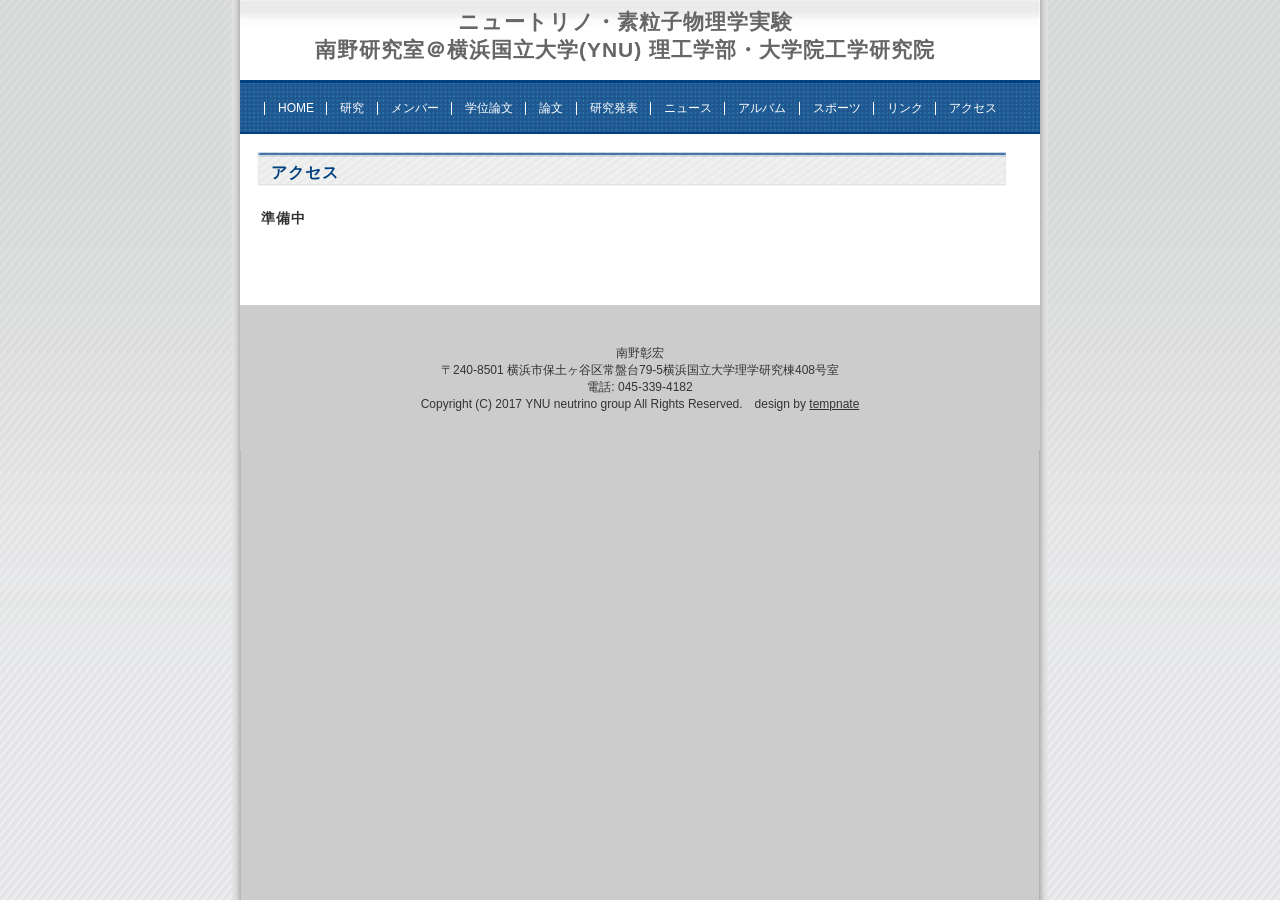
==== access.html @ 6065f1bf "add theses" ====
<!DOCTYPE html PUBLIC "-//W3C//DTD XHTML 1.0 Transitional//EN" "http://www.w3.org/TR/xhtml1/DTD/xhtml1-transitional.dtd">
<html xmlns="http://www.w3.org/1999/xhtml" xml:lang="ja" lang="ja">
<head>
<meta http-equiv="Content-Type" content="application/xhtml+xml; charset=Shift_JIS" />
<meta name="keywords" content="�L�[���[�h" />
<meta name="description" content="�Љ" />
<title>�A�N�Z�X - ��쌤����@YNU</title>
<link rel="stylesheet" href="style.css" type="text/css" />
</head>

<body>

<!-- ���C�� -->

<div id="main">


<!-- �w�b�_�[ -->

<div id="header">

<table border="0" cellpadding="0" cellspacing="0" width="800">
  <tr>
    <td><h2>�j���[�g���m�E�f���q�����w����<br>��쌤���������l������w(YNU) ���H�w���E��w�@�H�w�����@</h2></td>
    <!--
    <td><div id="table-left"><h2>�f���q�����w�����������l������w(YNU)</h2></div></td>
    <td><div id="table-right"><a>��240-8501 ���l�s�ۓy���J���Ց�79-5���w������408����</a><br />
	<a>Tel: 045-339-4182</a></div></td>
    -->
  </tr>
</table>

</div>

<div id="header-menu">
   <ul>
    <li><a href="index.html">HOME</a></li>
    <li><a href="research.html">����</a></li>
    <li><a href="members.html">�����o�[</a></li>
    <li><a href="theses.html">�w�ʘ_��</a></li>
    <li><a href="publications.html">�_��</a></li>
    <li><a href="presentations.html">�������\</a></li>
    <li><a href="news.html">�j���[�X</a></li>
    <li><a href="album.html">�A���o��</a></li>
    <li><a href="sports.html">�X�|�[�c</a></li>
    <li><a href="link.html">�����N</a></li>
    <li><a href="access.html">�A�N�Z�X</a></li>
   </ul>
</div>


<!-- �w�b�_�[�I��� -->


<!-- �R���e���c -->

<!-- ���C���R���e���c -->

<div id="container">
  <div id="contents">

<h2>�A�N�Z�X</h2>

<p><b>������</b><br>
</p>


<br />



  </div>

<!-- ���C���R���e���c�I��� -->


</div>

<!-- �R���e���c�I��� -->

<!-- �t�b�^�[ -->

<div id="footer">
��쏲�G<br>
��240-8501 ���l�s�ۓy���J���Ց�79-5���l������w���w������408����<br>
�d�b: 045-339-4182<br> 
Copyright (C) 2017 YNU neutrino group All Rights Reserved.�@design by <a href="http://tempnate.com/">tempnate</a>
</div>

<!-- �t�b�^�[�I��� -->

</div>

<!-- ���C���I��� -->

</body>
</html>
---- style.css ----
@charset "shift_jis";


/*---------- �y�[�W�S�̂̎w�� ----------*/

body {
  font-family: "�q���M�m�p�S Pro W3", "Hiragino KaKu Gothic Pro", "�l�r �o�S�V�b�N", "MS P Gothic", Osaka, sans-serif;
  margin: 0;
  padding: 0;
  font-size: 12px;
  color: #333333;
  background-color: #eeeeee;
  background-image: url(img/back.gif);
  background-repeat: no-repeat;
  background-position: center top;
}

a:link {
  color: #004080;
  font-size: 12px;
}

a:hover {
  color: #005ebb;
  font-size: 12px;
}

a:visited {
  color: #004080;
  font-size: 12px;
}

p {
  margin: 18px 0 18px 0;
  line-height: 180%;
  letter-spacing: 1px;
}


/*---------- ���C�� ----------*/

#main {
  margin: 0 auto 0 auto;
  padding: 0;
  width: 800px;
  background-color: #ffffff;
}


/*---------- �w�b�_�[ ----------*/

#header {
  margin: 0;
  width: 800px;
  height: 80px;
  background-color: #ffffff;
  border-bottom: solid 3px #004080;
  background-image: url(img/header.jpg);
  background-repeat: no-repeat;
}

#header h1 {
  margin: 0;
  padding: 2px 0 0 10px;
  font-weight: normal;
  text-align: left;
  font-size: 14px;
  color: #666666;
}

#header h2 {
  margin: 0;
  padding: 8px 0 10px 10px;
  width: 750px;
  text-align: center;
  font-size: 21px;
  color: #666666;
  letter-spacing: 1px;
}


#table-left{
  text-align: left;
  font-size: 16px;
  color: #333333;
  line-height: 150%;
  text-decoration: none;
}

#table-left a{
  font-size: 19px;
  color: #333333;
  text-decoration: none;
}

#table-left a:hover{
  font-size: 16px;
  color: #666666;
  text-decoration: none;
}


#table-right{
  text-align: right;
  margin: 0;
  padding: 0 14px 2px 0;
  font-size: 16px;
  color: #c9171e;
  line-height: 150%;
  text-decoration: none;
}

#table-right a{
  font-size: 12px;
  color: #333333;
  text-decoration: none;
}

#table-right a:hover{
  font-size: 12px;
  color: #666666;
  text-decoration: none;
}

#header-menu {
  background-color: #333333;
  margin: 0 0 2px 0;
  padding: 17px 0 15px 24px;
  border-bottom: solid 2px #004080;
  background: url(img/head_menu_back.gif);
  background-repeat: repeat-x;
  text-align: left;
  width: auto;
}

#header-menu ul {
  text-align: left;
  padding-bottom: 1px;
  margin: 0px;
  padding: 0px
}

#header-menu li {
  color: #ffffff;
  display: inline;
  padding-left: 14px;
  padding-right: 9px;
  background: url(img/l_icon.gif) no-repeat;
  background-position: left center;
}

#header-menu a {
  color: #ffffff;
  text-decoration: none;
  font-size: 12px;
}

#header-menu a:hover {
  color: #cccccc;
  font-size: 12px;
}


/*---------- �R���e���c ----------*/

#container {
  width: 788px;
  overflow: hidden;
  margin: 0px;
  padding: 10px 6px 6px 6px;
  background-color: #ffffff;
}


/*---------- ���C���R���e���c ----------*/

#contents {
  float: right;
  margin: 0;
  padding: 5px 8px 5px 0;
  font-size: 14px;
  line-height: 180%;
  letter-spacing: 1px;
  width: 770px;
}

#contents h2 {
  margin: 0 0 4px 0;
  padding: 13px 0 6px 15px;
  line-height: 110%;
  font-size: 16px;
  color: #004080;
  background-image: url(img/titlebar.gif);
  background-repeat: no-repeat;
  background-size: 750px 35px;
}

#contents h3 {
  margin: 12px 5px 10px 5px;
  padding: 10px 10px 7px 13px;
  line-height: 110%;
  font-size: 13px;
  color: #555555;
  border-bottom: solid 2px #aaaaaa;
  border-left: solid 5px #aaaaaa;
  background-color: #eeeeee;
}

#contents p {
  margin: 18px 0 18px 0;
  padding: 0 5px 0 5px;
  line-height: 180%;
  letter-spacing: 1px;
}

#contents a {
  font-size: 14px;
  color: #004080;
}

#contents a:hover {
  font-size: 12px;
  color: #005ebb;
}

#contents img.head_photo {
  margin: 0 0 10px 0;
}

#contents img.photo {
  float: left;
  margin: 10px 20px 0 0;
}

#contents img.picture {
  margin: 0 10px 10px 0;
  float: left;
}

#contents p.photo {
  margin: 0 0 20px 0;
  padding: 0;
}

table#t01 {
  border: solid 1px #999999;
  border-collapse: collapse;
}


td#t01 {
  border: solid 1px #999999;
  border-collapse: collapse;
}


td#head {
  padding: 6px;
  border: solid 1px #999999;
  border-collapse: collapse;
}




/*---------- �t�b�^�[ ----------*/

#footer {
  clear: both;
  width: 100%;
  height: 90px;
  margin: 20px 0 0 0;
  padding: 40px 0 15px 0;
  text-align: center;
  font-size: 12px;
  color: #333333;
  background-color: #cccccc;
}

#footer a {
  color: #333333;
  font-size: 12px;
 }

#footer a:hover {
  color: #333333;
}
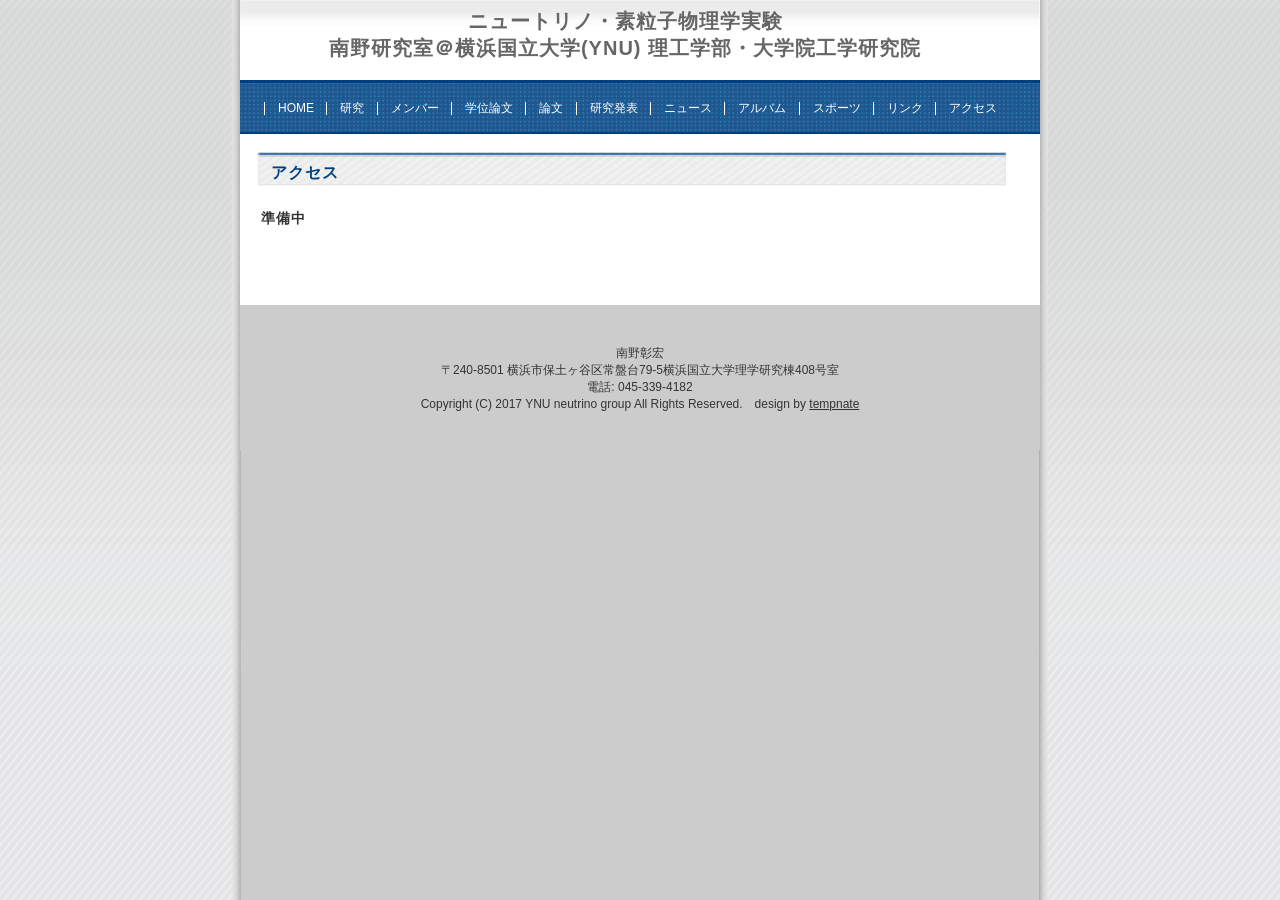
==== commit 0bd3de9a: "change chara code to UTF-8" ====
--- a/access.html
+++ b/access.html
@@ -1,30 +1,30 @@
 <!DOCTYPE html PUBLIC "-//W3C//DTD XHTML 1.0 Transitional//EN" "http://www.w3.org/TR/xhtml1/DTD/xhtml1-transitional.dtd">
 <html xmlns="http://www.w3.org/1999/xhtml" xml:lang="ja" lang="ja">
 <head>
-<meta http-equiv="Content-Type" content="application/xhtml+xml; charset=Shift_JIS" />
-<meta name="keywords" content="�L�[���[�h" />
-<meta name="description" content="�Љ" />
-<title>�A�N�Z�X - ��쌤����@YNU</title>
+<meta http-equiv="Content-Type" content="application/xhtml+xml; charset=UTF-8" />
+<meta name="keywords" content="キーワード" />
+<meta name="description" content="紹介文" />
+<title>アクセス - 南野研究室@YNU</title>
 <link rel="stylesheet" href="style.css" type="text/css" />
 </head>
 
 <body>
 
-<!-- ���C�� -->
+<!-- メイン -->
 
 <div id="main">
 
 
-<!-- �w�b�_�[ -->
+<!-- ヘッダー -->
 
 <div id="header">
 
 <table border="0" cellpadding="0" cellspacing="0" width="800">
   <tr>
-    <td><h2>�j���[�g���m�E�f���q�����w����<br>��쌤���������l������w(YNU) ���H�w���E��w�@�H�w�����@</h2></td>
+    <td><h2>ニュートリノ・素粒子物理学実験<br>南野研究室＠横浜国立大学(YNU) 理工学部・大学院工学研究院</h2></td>
     <!--
-    <td><div id="table-left"><h2>�f���q�����w�����������l������w(YNU)</h2></div></td>
-    <td><div id="table-right"><a>��240-8501 ���l�s�ۓy���J���Ց�79-5���w������408����</a><br />
+    <td><div id="table-left"><h2>素粒子物理学研究室＠横浜国立大学(YNU)</h2></div></td>
+    <td><div id="table-right"><a>〒240-8501 横浜市保土ヶ谷区常盤台79-5理学研究棟408号室</a><br />
 	<a>Tel: 045-339-4182</a></div></td>
     -->
   </tr>
@@ -35,33 +35,33 @@
 <div id="header-menu">
    <ul>
     <li><a href="index.html">HOME</a></li>
-    <li><a href="research.html">����</a></li>
-    <li><a href="members.html">�����o�[</a></li>
-    <li><a href="theses.html">�w�ʘ_��</a></li>
-    <li><a href="publications.html">�_��</a></li>
-    <li><a href="presentations.html">�������\</a></li>
-    <li><a href="news.html">�j���[�X</a></li>
-    <li><a href="album.html">�A���o��</a></li>
-    <li><a href="sports.html">�X�|�[�c</a></li>
-    <li><a href="link.html">�����N</a></li>
-    <li><a href="access.html">�A�N�Z�X</a></li>
+    <li><a href="research.html">研究</a></li>
+    <li><a href="members.html">メンバー</a></li>
+    <li><a href="theses.html">学位論文</a></li>
+    <li><a href="publications.html">論文</a></li>
+    <li><a href="presentations.html">研究発表</a></li>
+    <li><a href="news.html">ニュース</a></li>
+    <li><a href="album.html">アルバム</a></li>
+    <li><a href="sports.html">スポーツ</a></li>
+    <li><a href="link.html">リンク</a></li>
+    <li><a href="access.html">アクセス</a></li>
    </ul>
 </div>
 
 
-<!-- �w�b�_�[�I��� -->
+<!-- ヘッダー終わり -->
 
 
-<!-- �R���e���c -->
+<!-- コンテンツ -->
 
-<!-- ���C���R���e���c -->
+<!-- メインコンテンツ -->
 
 <div id="container">
   <div id="contents">
 
-<h2>�A�N�Z�X</h2>
+<h2>アクセス</h2>
 
-<p><b>������</b><br>
+<p><b>準備中</b><br>
 </p>
 
 
@@ -71,27 +71,27 @@
 
   </div>
 
-<!-- ���C���R���e���c�I��� -->
+<!-- メインコンテンツ終わり -->
 
 
 </div>
 
-<!-- �R���e���c�I��� -->
+<!-- コンテンツ終わり -->
 
-<!-- �t�b�^�[ -->
+<!-- フッター -->
 
 <div id="footer">
-��쏲�G<br>
-��240-8501 ���l�s�ۓy���J���Ց�79-5���l������w���w������408����<br>
-�d�b: 045-339-4182<br> 
-Copyright (C) 2017 YNU neutrino group All Rights Reserved.�@design by <a href="http://tempnate.com/">tempnate</a>
+南野彰宏<br>
+〒240-8501 横浜市保土ヶ谷区常盤台79-5横浜国立大学理学研究棟408号室<br>
+電話: 045-339-4182<br> 
+Copyright (C) 2017 YNU neutrino group All Rights Reserved.　design by <a href="http://tempnate.com/">tempnate</a>
 </div>
 
-<!-- �t�b�^�[�I��� -->
+<!-- フッター終わり -->
 
 </div>
 
-<!-- ���C���I��� -->
+<!-- メイン終わり -->
 
 </body>
 </html>
--- a/style.css
+++ b/style.css
@@ -1,10 +1,10 @@
-@charset "shift_jis";
-
-
-/*---------- �y�[�W�S�̂̎w�� ----------*/
+@charset "UTF-8";
+
+
+/*---------- ページ全体の指定 ----------*/
 
 body {
-  font-family: "�q���M�m�p�S Pro W3", "Hiragino KaKu Gothic Pro", "�l�r �o�S�V�b�N", "MS P Gothic", Osaka, sans-serif;
+  font-family: "ヒラギノ角ゴ Pro W3", "Hiragino KaKu Gothic Pro", "ＭＳ Ｐゴシック", "MS P Gothic", Osaka, sans-serif;
   margin: 0;
   padding: 0;
   font-size: 12px;
@@ -37,7 +37,7 @@
 }
 
 
-/*---------- ���C�� ----------*/
+/*---------- メイン ----------*/
 
 #main {
   margin: 0 auto 0 auto;
@@ -47,7 +47,7 @@
 }
 
 
-/*---------- �w�b�_�[ ----------*/
+/*---------- ヘッダー ----------*/
 
 #header {
   margin: 0;
@@ -73,11 +73,10 @@
   padding: 8px 0 10px 10px;
   width: 750px;
   text-align: center;
-  font-size: 21px;
+  font-size: 20px;
   color: #666666;
   letter-spacing: 1px;
 }
-
 
 #table-left{
   text-align: left;
@@ -161,7 +160,7 @@
 }
 
 
-/*---------- �R���e���c ----------*/
+/*---------- コンテンツ ----------*/
 
 #container {
   width: 788px;
@@ -172,7 +171,7 @@
 }
 
 
-/*---------- ���C���R���e���c ----------*/
+/*---------- メインコンテンツ ----------*/
 
 #contents {
   float: right;
@@ -260,10 +259,39 @@
   border-collapse: collapse;
 }
 
-
-
-
-/*---------- �t�b�^�[ ----------*/
+table.type03 {
+    border-collapse: collapse;
+    text-align: left;
+    line-height: 1.5;
+    border-top: 1px solid #ccc;
+    border-left: 3px solid #369;
+}
+
+table.type03 th {
+    
+    width: 147px;
+    padding: 10px;
+    font-weight: bold;
+    vertical-align: top;
+    color: #153d73;
+  /*  border-right: 1px solid #ccc;*/
+    border-bottom: 1px solid #ccc;
+}
+
+table.type03 td {
+    /*width: 349px;*/
+    padding: 10px;
+    vertical-align: top;
+        font-weight: bold;
+        color: #153d73;
+/*    border-right: 1px solid #ccc;*/
+    border-bottom: 1px solid #ccc;
+}
+
+
+
+
+/*---------- フッター ----------*/
 
 #footer {
   clear: both;
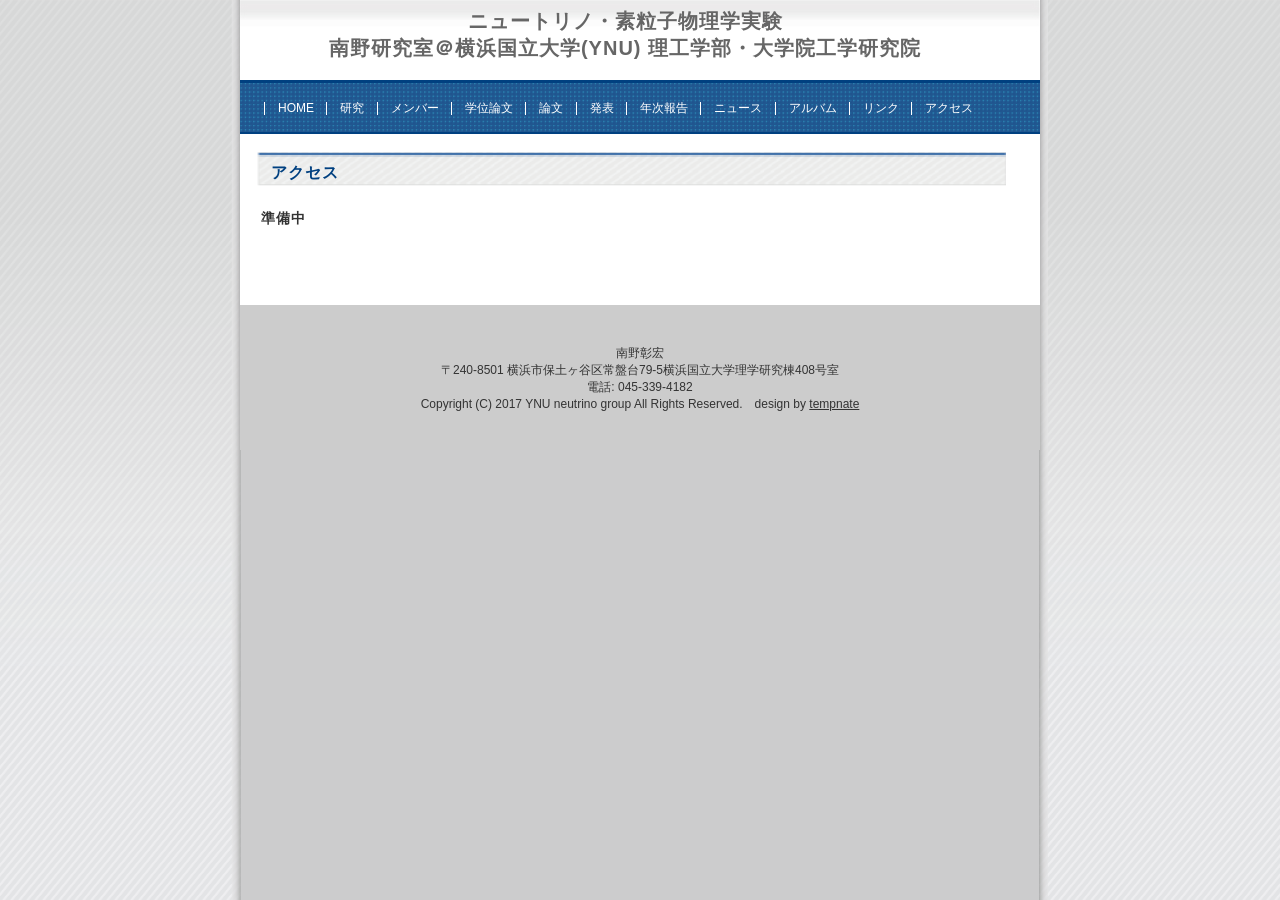
==== commit cdda6017: "add annual" ====
--- a/access.html
+++ b/access.html
@@ -4,7 +4,7 @@
 <meta http-equiv="Content-Type" content="application/xhtml+xml; charset=UTF-8" />
 <meta name="keywords" content="キーワード" />
 <meta name="description" content="紹介文" />
-<title>アクセス - 南野研究室@YNU</title>
+<title>アクセス - 南野研@YNU</title>
 <link rel="stylesheet" href="style.css" type="text/css" />
 </head>
 
@@ -39,10 +39,11 @@
     <li><a href="members.html">メンバー</a></li>
     <li><a href="theses.html">学位論文</a></li>
     <li><a href="publications.html">論文</a></li>
-    <li><a href="presentations.html">研究発表</a></li>
+    <li><a href="presentations.html">発表</a></li>
+    <li><a href="annual.html">年次報告</a></li>
     <li><a href="news.html">ニュース</a></li>
     <li><a href="album.html">アルバム</a></li>
-    <li><a href="sports.html">スポーツ</a></li>
+<!---    <li><a href="sports.html">スポーツ</a></li>  --->
     <li><a href="link.html">リンク</a></li>
     <li><a href="access.html">アクセス</a></li>
    </ul>
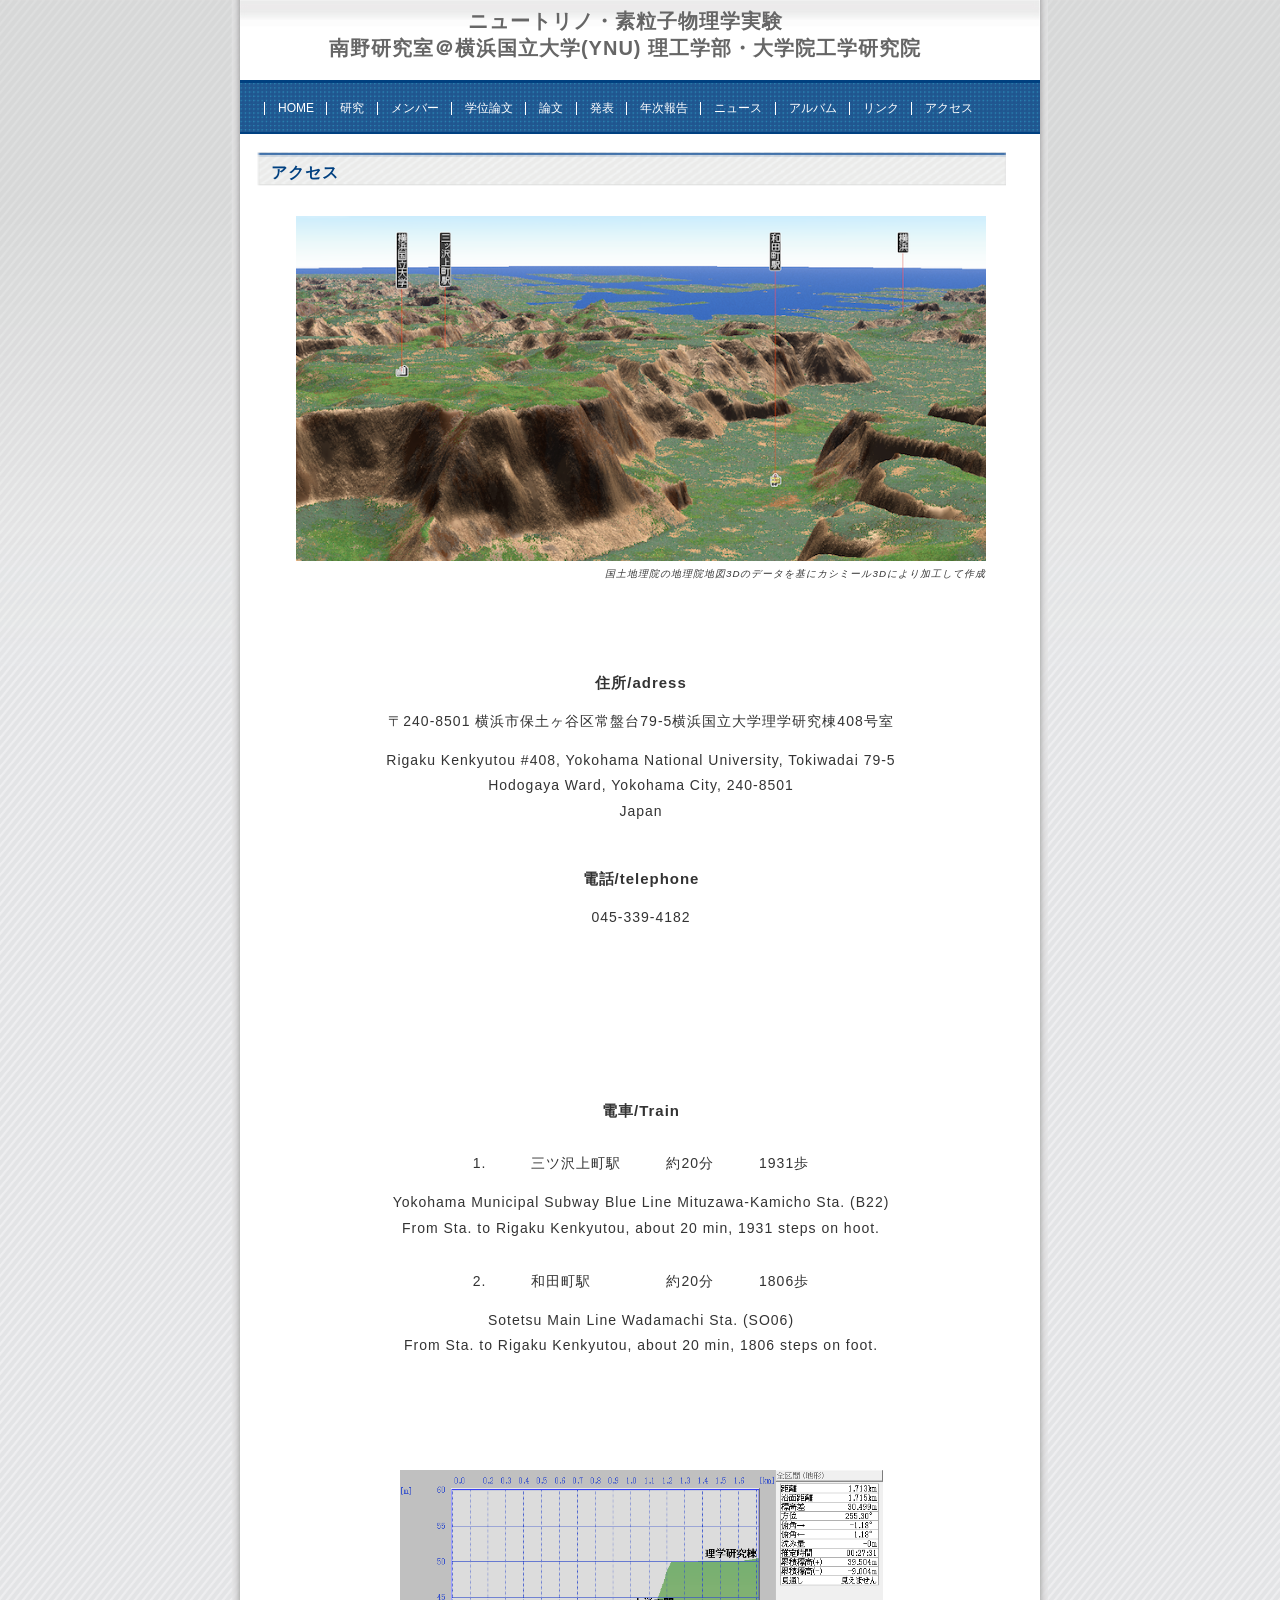
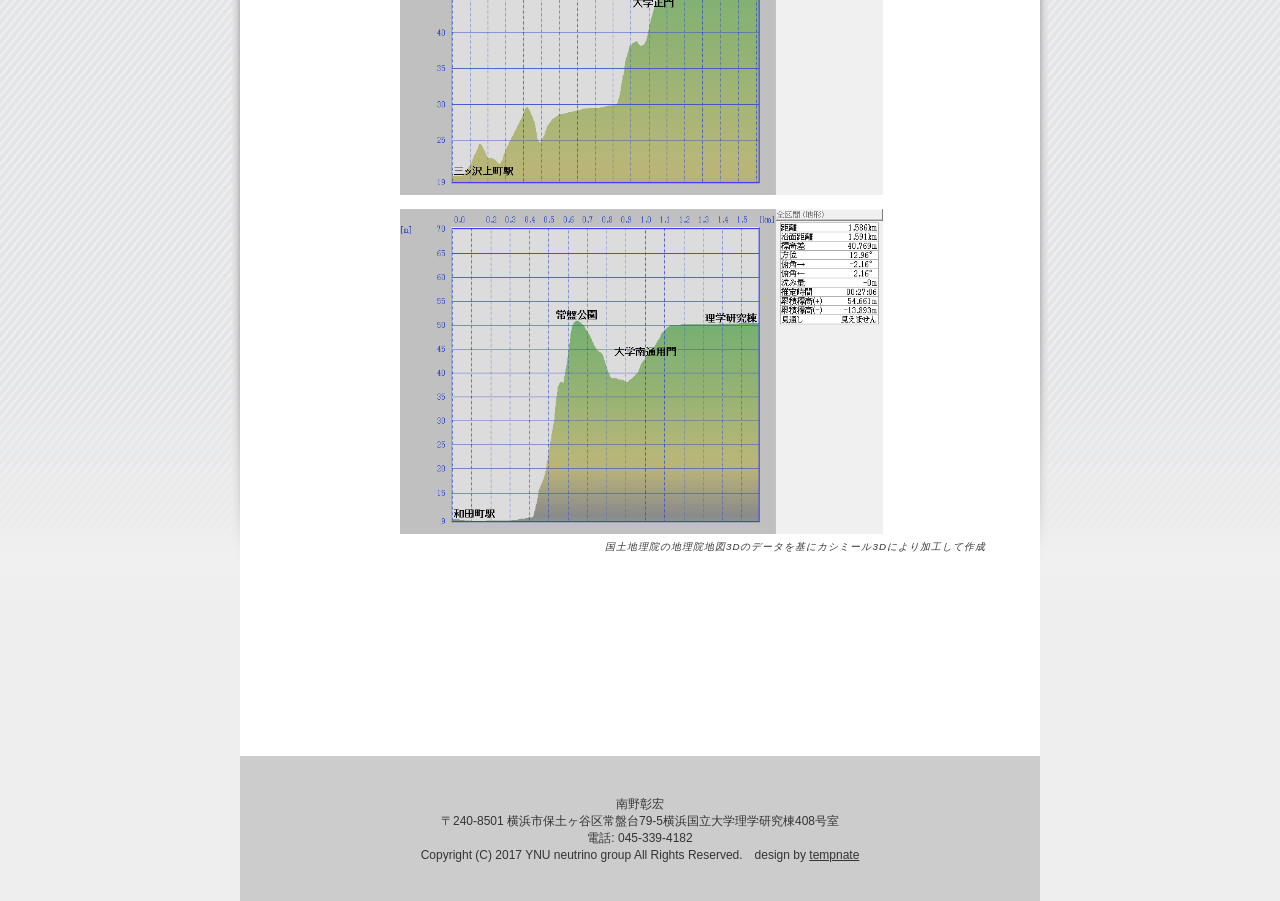
==== commit ab94b8ee: "Add access" ====
--- a/access.html
+++ b/access.html
@@ -6,6 +6,7 @@
 <meta name="description" content="紹介文" />
 <title>アクセス - 南野研@YNU</title>
 <link rel="stylesheet" href="style.css" type="text/css" />
+<link rel="stylesheet" href="access_style.css" type="text/css" />
 </head>
 
 <body>
@@ -62,8 +63,103 @@
 
 <h2>アクセス</h2>
 
-<p><b>準備中</b><br>
-</p>
+
+<!-- yokokoku_1.png  mitsuzawa_1.png  wadamachi_1.png  は地理院地図3dを基に
+カシミール3dにより作成している。本件のように使用枚数が５枚以下で大きさが
+画面に収まる程度ならば、その旨を書けばホームページで使用することができる。
+ただし使用枚数が多くなったり、画像がスクロールしなければ見れない程大きい場合、
+使用の申請を国土地理院にしなければならないので注意が必要である -->
+
+ <div id="landscape">
+ <figure >
+    <img src="./img/access_img/yokokoku_1.png"  class="picture_size" alt="">
+<figcaption class="info">
+<cite>
+国土地理院の地理院地図3Dのデータを基にカシミール3Dにより加工して作成
+</cite>
+</figcaption>
+</figure>
+ </div>
+
+
+<div id="adress_telephone">
+
+<p >  <div class="font_b1"> <b>住所/adress</b> </div>
+<div class="adress_a2">
+〒240-8501 横浜市保土ヶ谷区常盤台79-5横浜国立大学理学研究棟408号室<br>
+</div>
+<div class="adress_a3">
+Rigaku Kenkyutou #408, Yokohama National University,
+  Tokiwadai 79-5<br>Hodogaya Ward, Yokohama City, 240-8501<br>Japan
+  </div>
+ </p>
+
+<p>
+<div class="adress_a1"> 
+<div class="font_b1"> <b>電話/telephone</b></div>
+ <div class="adress_a2">
+  045-339-4182
+  </div>
+</div></p>
+
+</div>
+
+
+<div id="train">
+<p ><div class="font_b1"><b>電車/Train</b></div></p>
+
+<div class="train_a1">
+1.　　　三ツ沢上町駅　　　約20分　　　1931歩<br>
+   <div class="train_a3">
+  Yokohama Municipal Subway Blue Line Mituzawa-Kamicho Sta. (B22) <br>
+  From Sta. to Rigaku Kenkyutou, about 20 min, 1931 steps on hoot.<br>
+    </div>
+</div>
+
+<div class="train_a2">
+2.　　　和田町駅　　　　　約20分　　　1806歩 <br>
+    <div class="train_a3">
+      Sotetsu Main Line Wadamachi Sta. (SO06) <br>
+  From Sta. to Rigaku Kenkyutou, about 20 min, 1806 steps on foot.
+    </div>
+</div>
+
+</div>
+
+
+
+<div id="geo_graph">
+
+ <figure class="graph">
+<img src="./img/access_img/mitsuzawa_1.png"  class="graph_size" alt="">
+</figure>
+
+<figure class="graph">
+<img src="./img/access_img/wadamachi_1.png" class="graph_size" alt="">
+<figcaption class="info">
+<cite>
+国土地理院の地理院地図3Dのデータを基にカシミール3Dにより加工して作成
+</cite>
+</figcaption>
+</figure>
+
+</div>
+
+
+
+
+
+
+
+
+
+
+
+
+
+
+
+
 
 
 <br />
--- a/style.css
+++ b/style.css
@@ -274,7 +274,7 @@
     font-weight: bold;
     vertical-align: top;
     color: #153d73;
-  /*  border-right: 1px solid #ccc;*/
+    border-right: 1px solid #ccc;
     border-bottom: 1px solid #ccc;
 }
 
@@ -284,10 +284,40 @@
     vertical-align: top;
         font-weight: bold;
         color: #153d73;
-/*    border-right: 1px solid #ccc;*/
+   border-right: 1px solid #ccc;
     border-bottom: 1px solid #ccc;
 }
 
+table.type05 {
+    border-collapse: collapse;
+    text-align: left;
+    line-height: 1.5;
+    border-top: 1px solid #ccc;
+    border-left: 3px solid #369;
+}
+
+table.type05 th {
+    
+    width: 10px;
+    padding: 10px;
+    font-weight: bold;
+    vertical-align: top;
+    color: #153d73;
+    border-right: 1px solid #ccc;
+    border-bottom: 1px solid #ccc;
+    color: #fff;
+    background: #036;
+}
+
+table.type05 td {
+    /*width: 349px;*/
+    padding: 10px;
+    vertical-align: top;
+        font-weight: bold;
+        color: #153d73;
+    border-right: 1px solid #ccc;
+    border-bottom: 1px solid #ccc;
+}
 
 
 
--- a/access_style.css
+++ b/access_style.css
@@ -0,0 +1,57 @@
+@charset "UTF-8";
+
+/*アクセスの項目で適用するスタイルシート*/
+
+
+
+/*地図の出典を表す文のフォント*/
+.info{font-size:70%;  text-align:right; }
+
+/* 駅と大学の標高差を表したグラフの中央寄せ*/
+.graph{text-align:center;}
+
+/*駅と大学の標高差を表したグラフのサイズ*/
+.graph_size{width:70%; }
+
+/*google mapという表題とgoogle mapの間の間隔*/
+.g_map{margin-top:4em; }
+
+/*trainの部分の間隔調整に使う。a1は1.  三ツ沢上町駅の部分、　a2は 2. 和田町駅の部分
+a3は英語のフォントの部分 */
+.train_a1{margin-top:2em;}
+
+.train_a2{margin-top:2em;}
+
+.train_a3{margin-top:1em;}
+
+/*adress_telephoneの部分の間隔調整に使う。a1は電話という表題と電話番号を合わせた部分
+a2は表題を除いた所すなわち太字ではない部分で実際の住所と実際の電話番号の部分に該当。
+a3は住所の英語表記の部分*/
+.adress_a1{margin-top:3em;}
+
+.adress_a2{margin-top:1em;}
+
+.adress_a3{margin-top:1em;}
+
+/*黒太字で書いている表題のフォントの大きさ。　
+住所、電話　電車  google mapの４ヶ所ある*/
+.font_b1{font-size:107%;}
+
+
+/*一番上の風景地図の寸法*/
+.picture_size{width:100%;}
+
+
+
+
+#landscape{margin-top:2em;}
+
+#adress_telephone{margin-top:6em; text-align:center; }
+
+#train{margin-top:12em; text-align:center;}
+
+#geo_graph{margin-top:8em; margin-bottom:10em;}
+
+#google_map{margin-top:12em; margin-bottom:6em; text-align:center;}
+
+
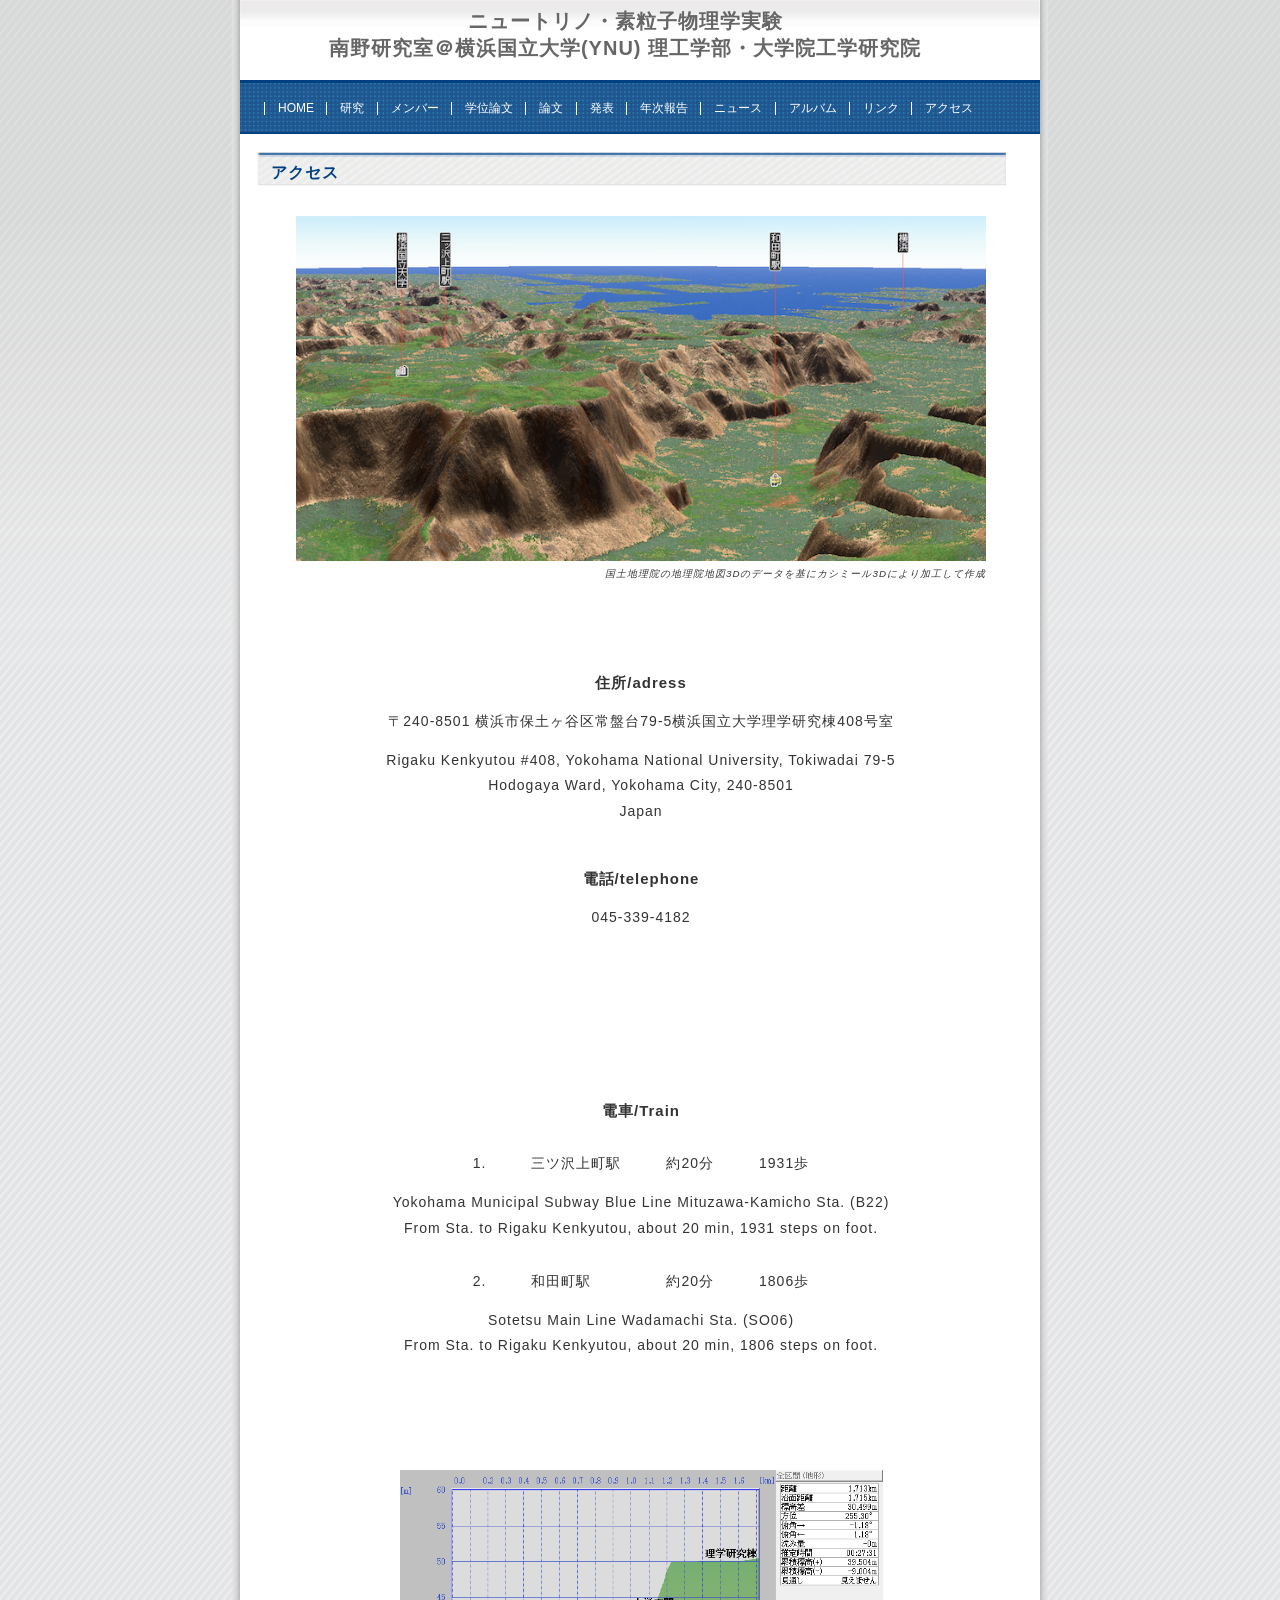
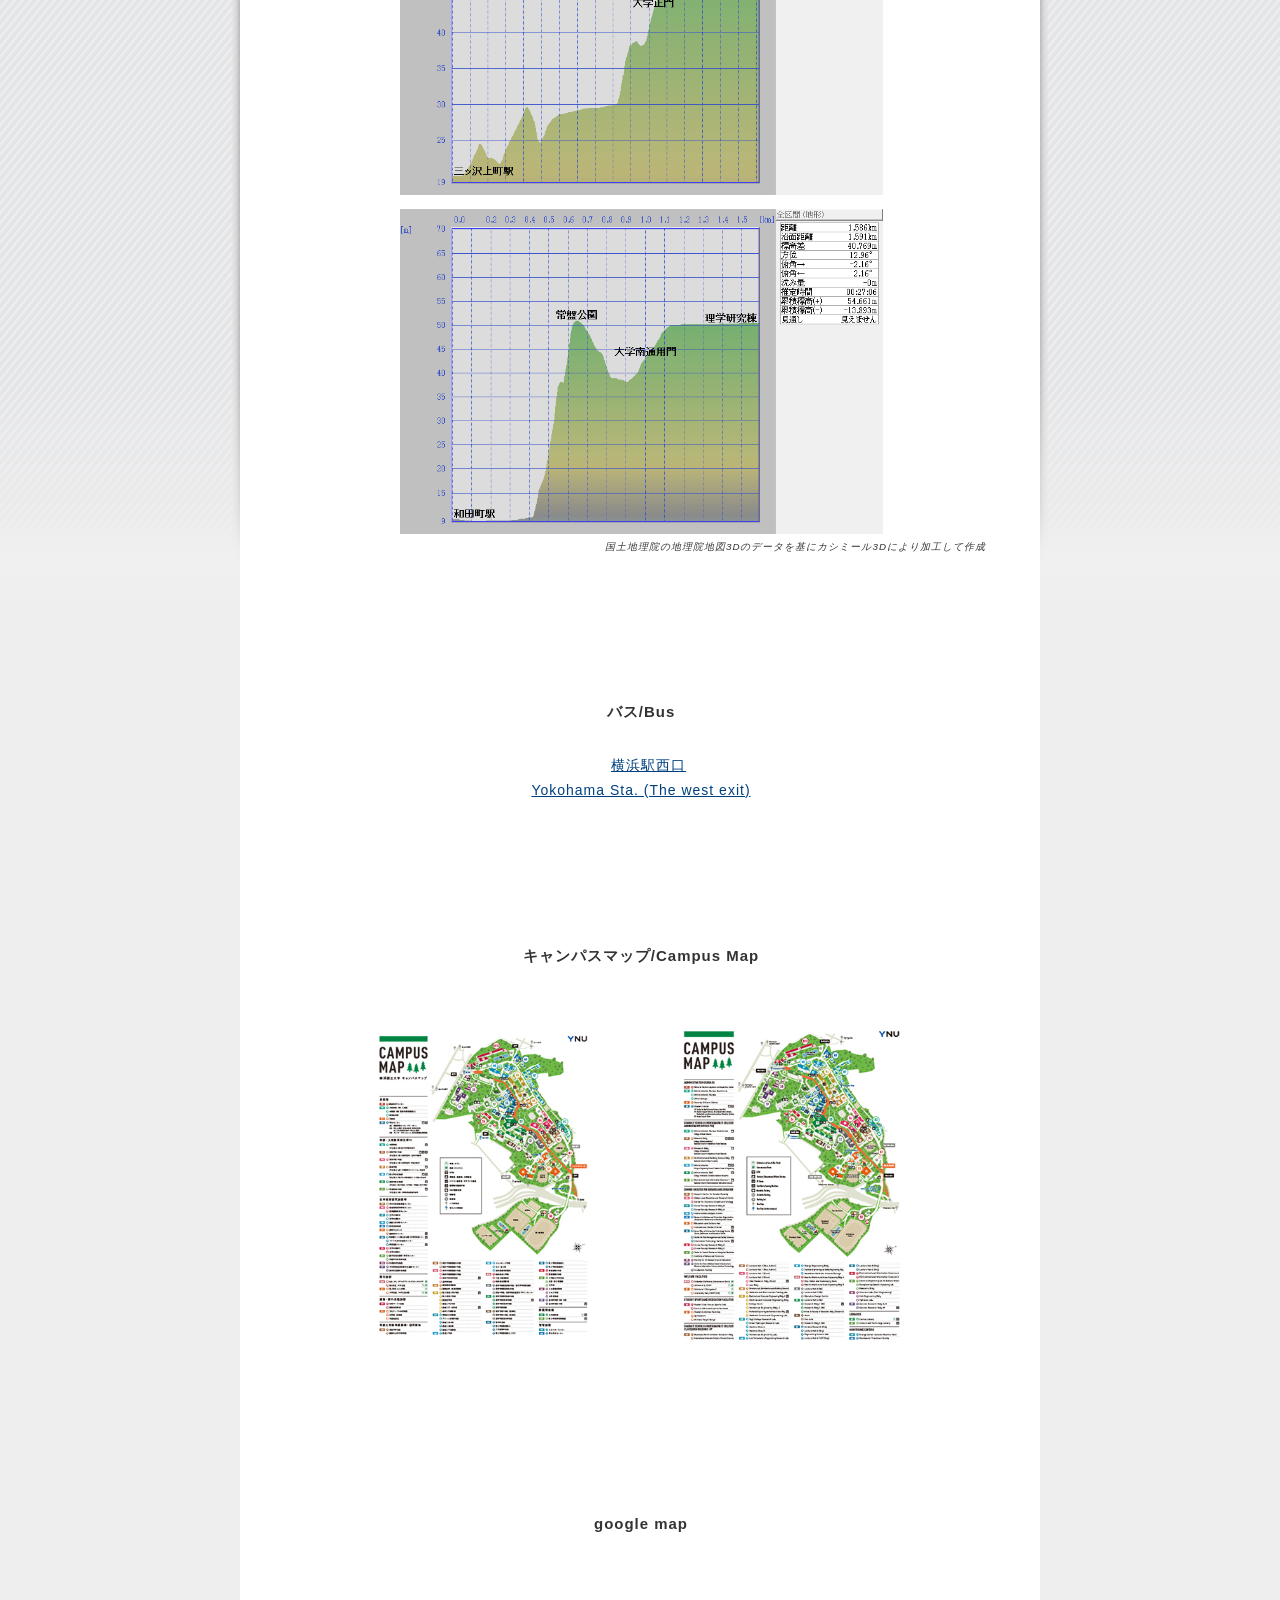
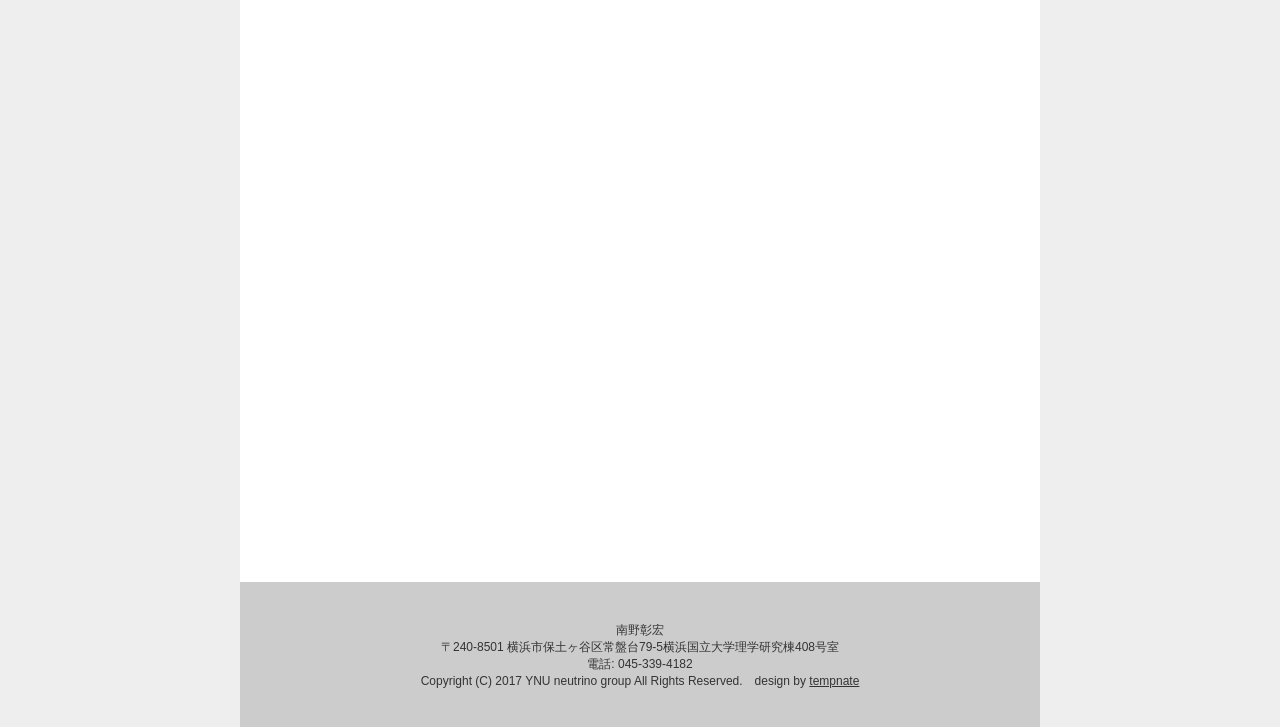
==== commit d4758e9a: "Fix access" ====
--- a/access.html
+++ b/access.html
@@ -112,7 +112,7 @@
 1.　　　三ツ沢上町駅　　　約20分　　　1931歩<br>
    <div class="train_a3">
   Yokohama Municipal Subway Blue Line Mituzawa-Kamicho Sta. (B22) <br>
-  From Sta. to Rigaku Kenkyutou, about 20 min, 1931 steps on hoot.<br>
+  From Sta. to Rigaku Kenkyutou, about 20 min, 1931 steps on foot.<br>
     </div>
 </div>
 
@@ -125,6 +125,12 @@
 </div>
 
 </div>
+
+
+
+
+
+
 
 
 
@@ -148,6 +154,59 @@
 
 
 
+<div id="bus">
+<p ><div class="font_b1"><b>バス/Bus</b></div></p>
+
+   <div class="bus_a1">
+   
+   　<a  href="http://www.ynu.ac.jp/access/bus.html">横浜駅西口</a> <br>
+       <a href="http://www.ynu.ac.jp/english/access/bus.html">Yokohama Sta. (The west exit)</a>
+ 
+   
+   </div>
+
+</div>
+
+
+
+
+
+<div id="campus_map">
+
+<p ><div class="font_b1"><b>キャンパスマップ/Campus Map</b></div></p>
+      <div class="campus_map_1">
+      <table class="t1"><tr><td>
+      <a href="http://www.ynu.ac.jp/access/pdf/YNU_MAP_J.pdf"><img src="./img/access_img/map_p_01.jpg" 
+      class="campus_map_size"  alt=""> </a></td>
+       <td><a href="http://www.ynu.ac.jp/english/access/pdf/YNU_MAP_E.pdf"><img src="./img/access_img/map_p_01_e.jpg" 
+      class="campus_map_size"  alt=""></a></td></tr>   
+      </table>
+      </div>
+
+
+</div>
+
+
+
+
+
+
+
+<div id="map">
+
+<p><div class="font_b1">
+<b>google map</b>
+</div></p>
+
+<div class="g_map">
+
+<iframe src="https://www.google.com/maps/embed?pb=!1m14!1m12!1m3!1d8903.229526398167!2d139.5943580134397!3d35.47033613911476!2m3!1f0!2f0!3f0!3m2!1i1024!2i768!4f13.1!5e0!3m2!1sja!2sjp!4v1496989533944" width="600" height="450" frameborder="0" style="border:0" allowfullscreen></iframe>
+
+</div>
+
+</div>
+
+
 
 
 
--- a/access_style.css
+++ b/access_style.css
@@ -41,6 +41,18 @@
 /*一番上の風景地図の寸法*/
 .picture_size{width:100%;}
 
+/*バスの表題とリンクとの間隔*/
+.bus_a1{margin-top:2em;}
+
+/*キャンパスマップの表題とキャンパスマップへのリンクとの間隔*/
+.campus_map_1{margin-top:4em; }
+
+/*キャンパスマップの大きさ*/
+.campus_map_size{width:70%;}
+
+/*キャンパスマップの並べ方*/
+.t1{margin-left:auto; margin-right:auto;}
+
 
 
 
@@ -50,8 +62,12 @@
 
 #train{margin-top:12em; text-align:center;}
 
+#bus{margin-top:8em; text-align:center; width:100%;}
+
+#campus_map{margin-top:10em; text-align:center;}
+
 #geo_graph{margin-top:8em; margin-bottom:10em;}
 
-#google_map{margin-top:12em; margin-bottom:6em; text-align:center;}
+#map{margin-top:12em; margin-bottom:6em; text-align:center;}
 
 
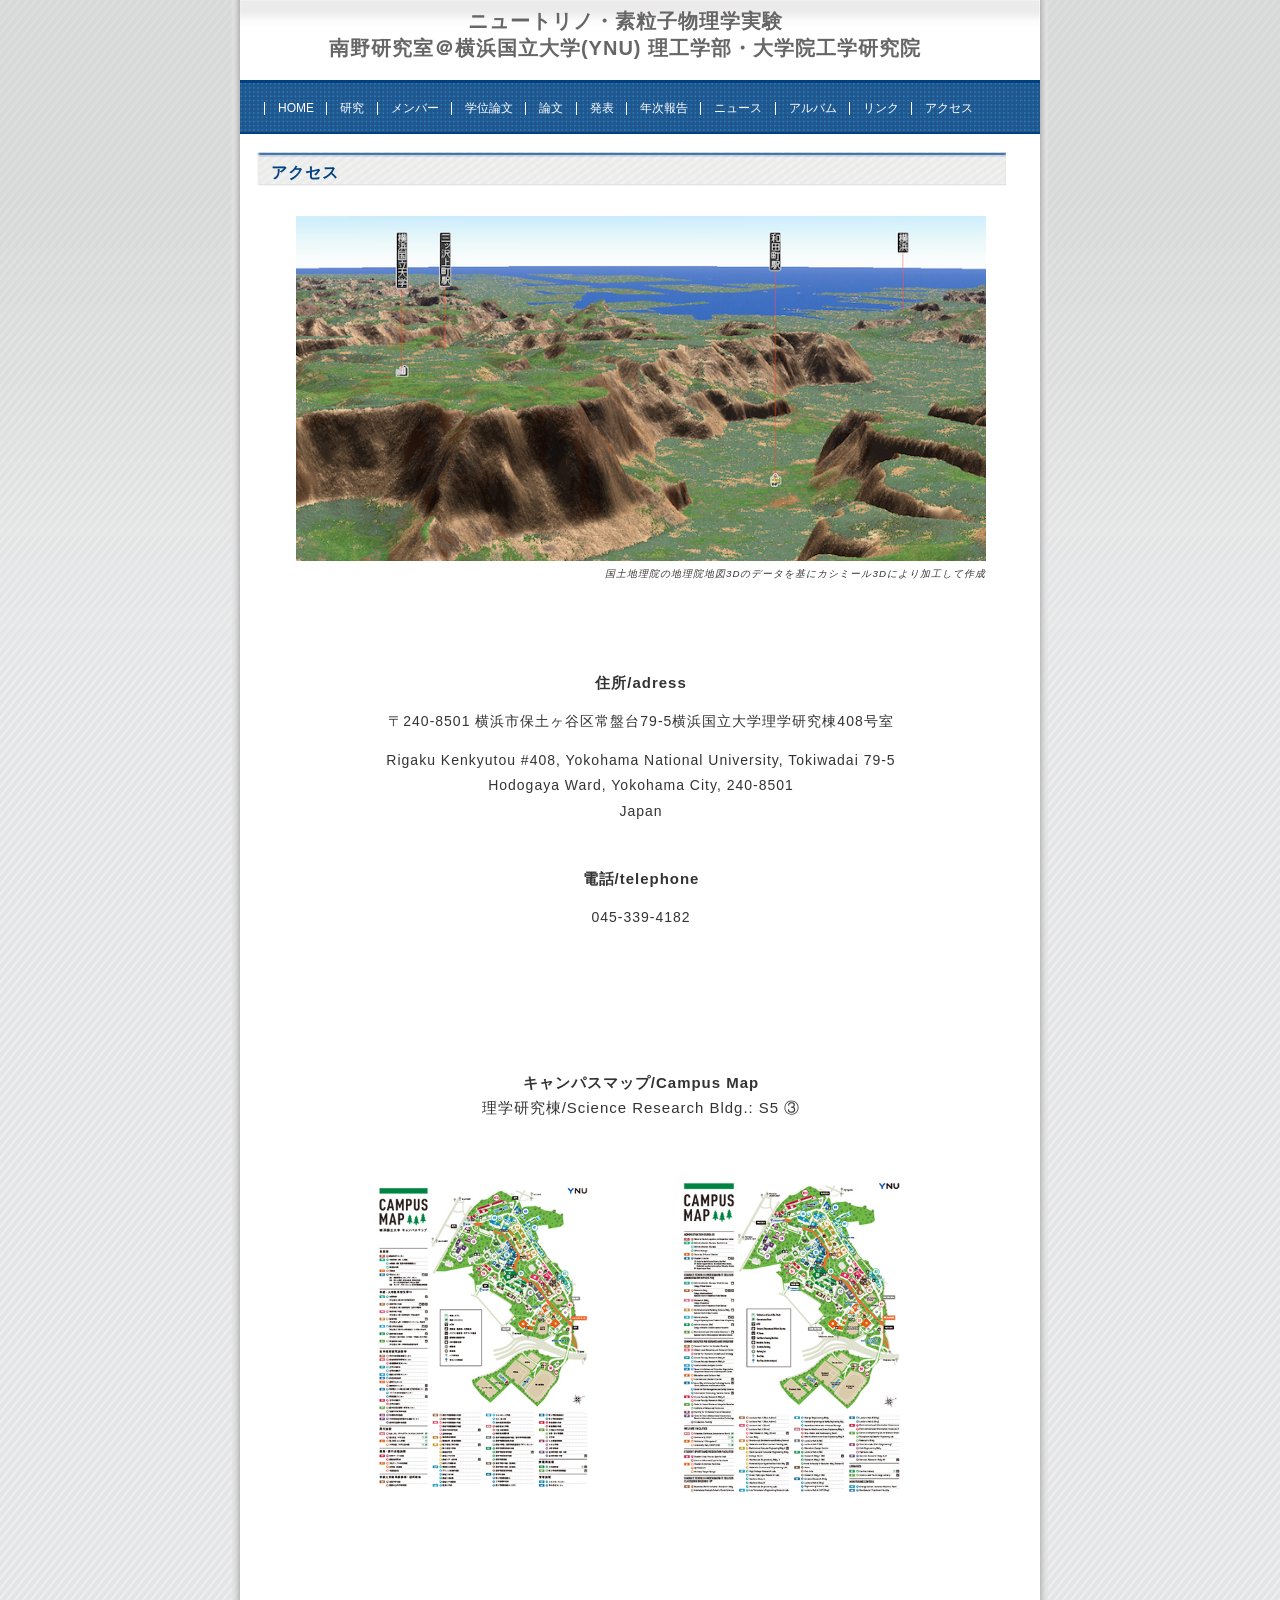
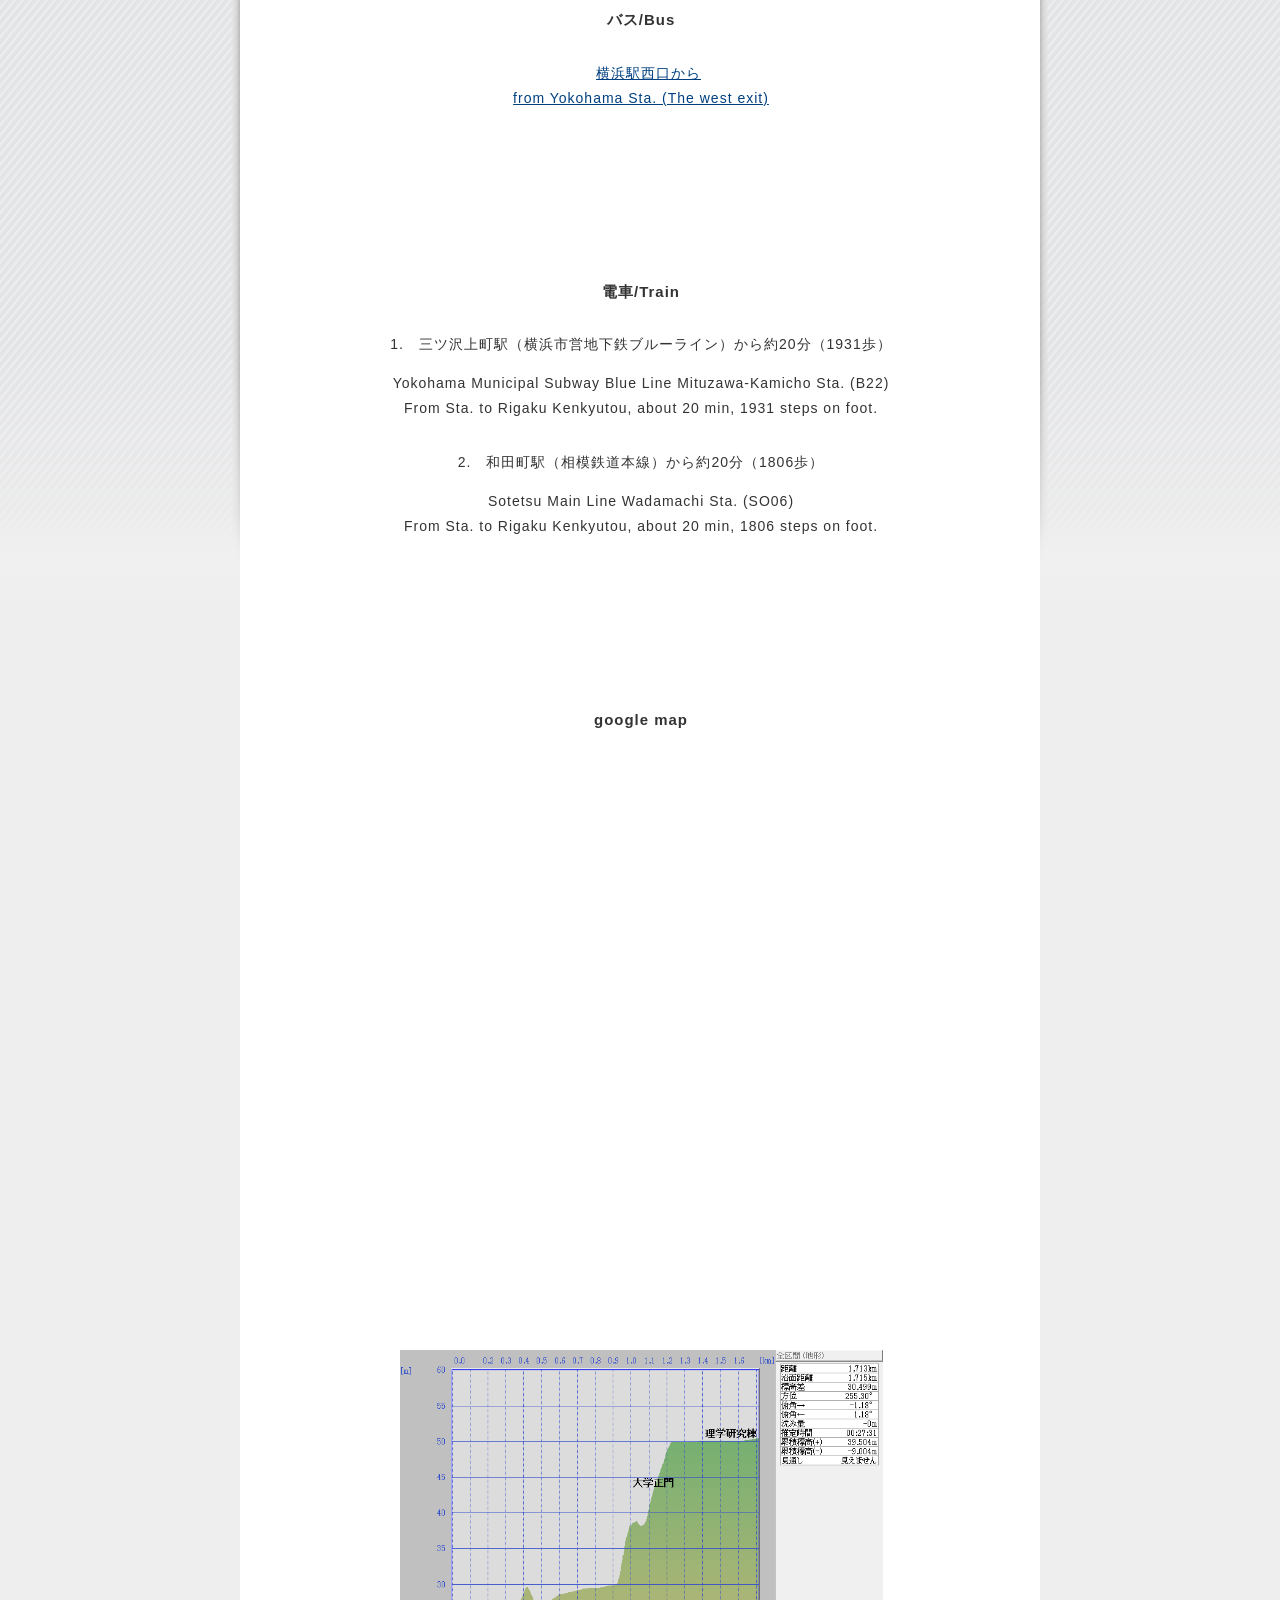
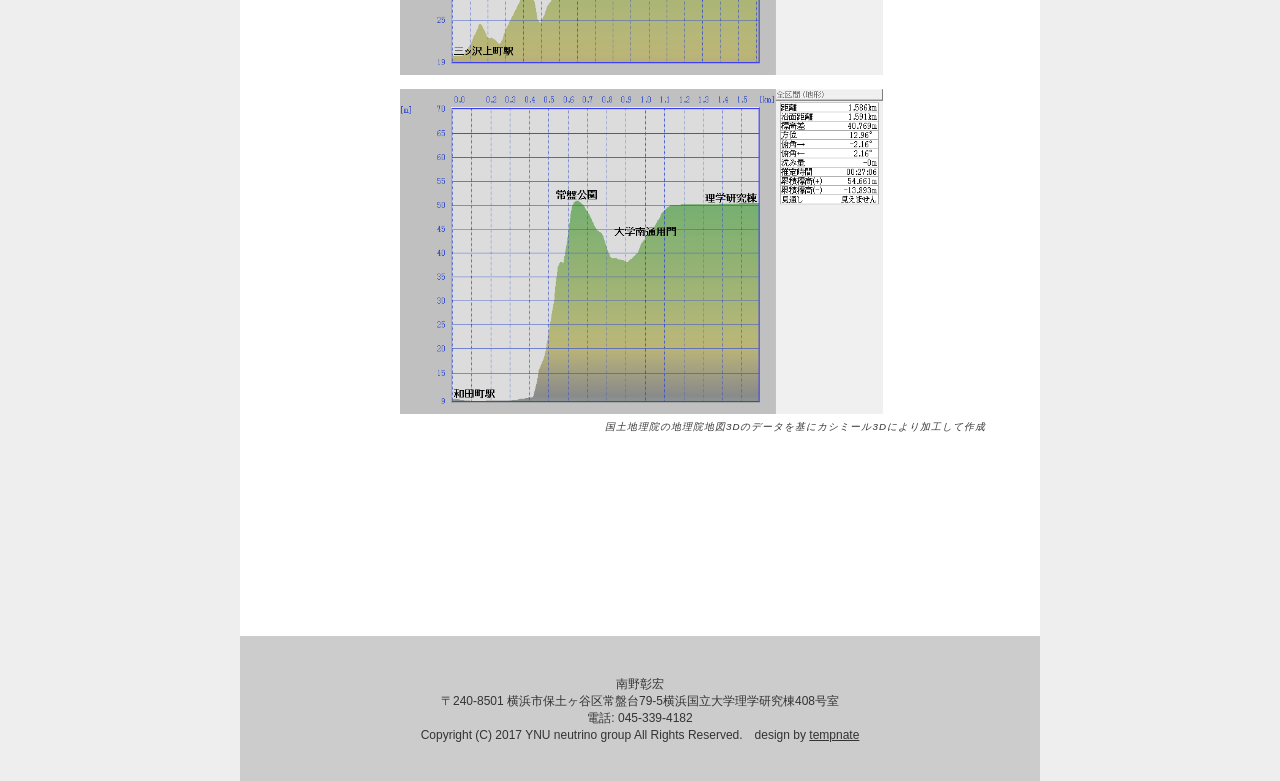
==== commit 9ede0719: "small update on access" ====
--- a/access.html
+++ b/access.html
@@ -102,14 +102,43 @@
   </div>
 </div></p>
 
-</div>
-
+
+<div id="campus_map">
+
+  <p ><div class="font_b1"><b>キャンパスマップ/Campus Map</b></br>
+理学研究棟/Science Research Bldg.: S5 &#9314;</div></p>
+      <div class="campus_map_1">
+      <table class="t1"><tr><td>
+      <a href="http://www.ynu.ac.jp/access/pdf/YNU_MAP_J.pdf"><img src="./img/access_img/map_p_01.jpg" 
+      class="campus_map_size"  alt=""> </a></td>
+       <td><a href="http://www.ynu.ac.jp/english/access/pdf/YNU_MAP_E.pdf"><img src="./img/access_img/map_p_01_e.jpg" 
+      class="campus_map_size"  alt=""></a></td></tr>   
+      </table>
+      </div>
+
+
+</div>
+
+ 
+<div id="bus">
+<p ><div class="font_b1"><b>バス/Bus</b></div></p>
+
+   <div class="bus_a1">
+   
+   　<a  href="http://www.ynu.ac.jp/access/bus.html">横浜駅西口から</a> <br>
+       <a href="http://www.ynu.ac.jp/english/access/bus.html">from Yokohama Sta. (The west exit)</a>
+ 
+   
+   </div>
+
+</div>
+   
 
 <div id="train">
 <p ><div class="font_b1"><b>電車/Train</b></div></p>
 
 <div class="train_a1">
-1.　　　三ツ沢上町駅　　　約20分　　　1931歩<br>
+1.　三ツ沢上町駅（横浜市営地下鉄ブルーライン）から約20分（1931歩）<br>
    <div class="train_a3">
   Yokohama Municipal Subway Blue Line Mituzawa-Kamicho Sta. (B22) <br>
   From Sta. to Rigaku Kenkyutou, about 20 min, 1931 steps on foot.<br>
@@ -117,7 +146,7 @@
 </div>
 
 <div class="train_a2">
-2.　　　和田町駅　　　　　約20分　　　1806歩 <br>
+2.　和田町駅（相模鉄道本線）から約20分（1806歩） <br>
     <div class="train_a3">
       Sotetsu Main Line Wadamachi Sta. (SO06) <br>
   From Sta. to Rigaku Kenkyutou, about 20 min, 1806 steps on foot.
@@ -127,11 +156,19 @@
 </div>
 
 
-
-
-
-
-
+<div id="map">
+
+<p><div class="font_b1">
+<b>google map</b>
+</div></p>
+
+<div class="g_map">
+
+<iframe src="https://www.google.com/maps/embed?pb=!1m14!1m12!1m3!1d8903.229526398167!2d139.5943580134397!3d35.47033613911476!2m3!1f0!2f0!3f0!3m2!1i1024!2i768!4f13.1!5e0!3m2!1sja!2sjp!4v1496989533944" width="600" height="450" frameborder="0" style="border:0" allowfullscreen></iframe>
+
+</div>
+
+</div>
 
 
 <div id="geo_graph">
@@ -153,69 +190,7 @@
 
 
 
-
-<div id="bus">
-<p ><div class="font_b1"><b>バス/Bus</b></div></p>
-
-   <div class="bus_a1">
-   
-   　<a  href="http://www.ynu.ac.jp/access/bus.html">横浜駅西口</a> <br>
-       <a href="http://www.ynu.ac.jp/english/access/bus.html">Yokohama Sta. (The west exit)</a>
- 
-   
-   </div>
-
-</div>
-
-
-
-
-
-<div id="campus_map">
-
-<p ><div class="font_b1"><b>キャンパスマップ/Campus Map</b></div></p>
-      <div class="campus_map_1">
-      <table class="t1"><tr><td>
-      <a href="http://www.ynu.ac.jp/access/pdf/YNU_MAP_J.pdf"><img src="./img/access_img/map_p_01.jpg" 
-      class="campus_map_size"  alt=""> </a></td>
-       <td><a href="http://www.ynu.ac.jp/english/access/pdf/YNU_MAP_E.pdf"><img src="./img/access_img/map_p_01_e.jpg" 
-      class="campus_map_size"  alt=""></a></td></tr>   
-      </table>
-      </div>
-
-
-</div>
-
-
-
-
-
-
-
-<div id="map">
-
-<p><div class="font_b1">
-<b>google map</b>
-</div></p>
-
-<div class="g_map">
-
-<iframe src="https://www.google.com/maps/embed?pb=!1m14!1m12!1m3!1d8903.229526398167!2d139.5943580134397!3d35.47033613911476!2m3!1f0!2f0!3f0!3m2!1i1024!2i768!4f13.1!5e0!3m2!1sja!2sjp!4v1496989533944" width="600" height="450" frameborder="0" style="border:0" allowfullscreen></iframe>
-
-</div>
-
-</div>
-
-
-
-
-
-
-
-
-
-
-
+</div>
 
 
 
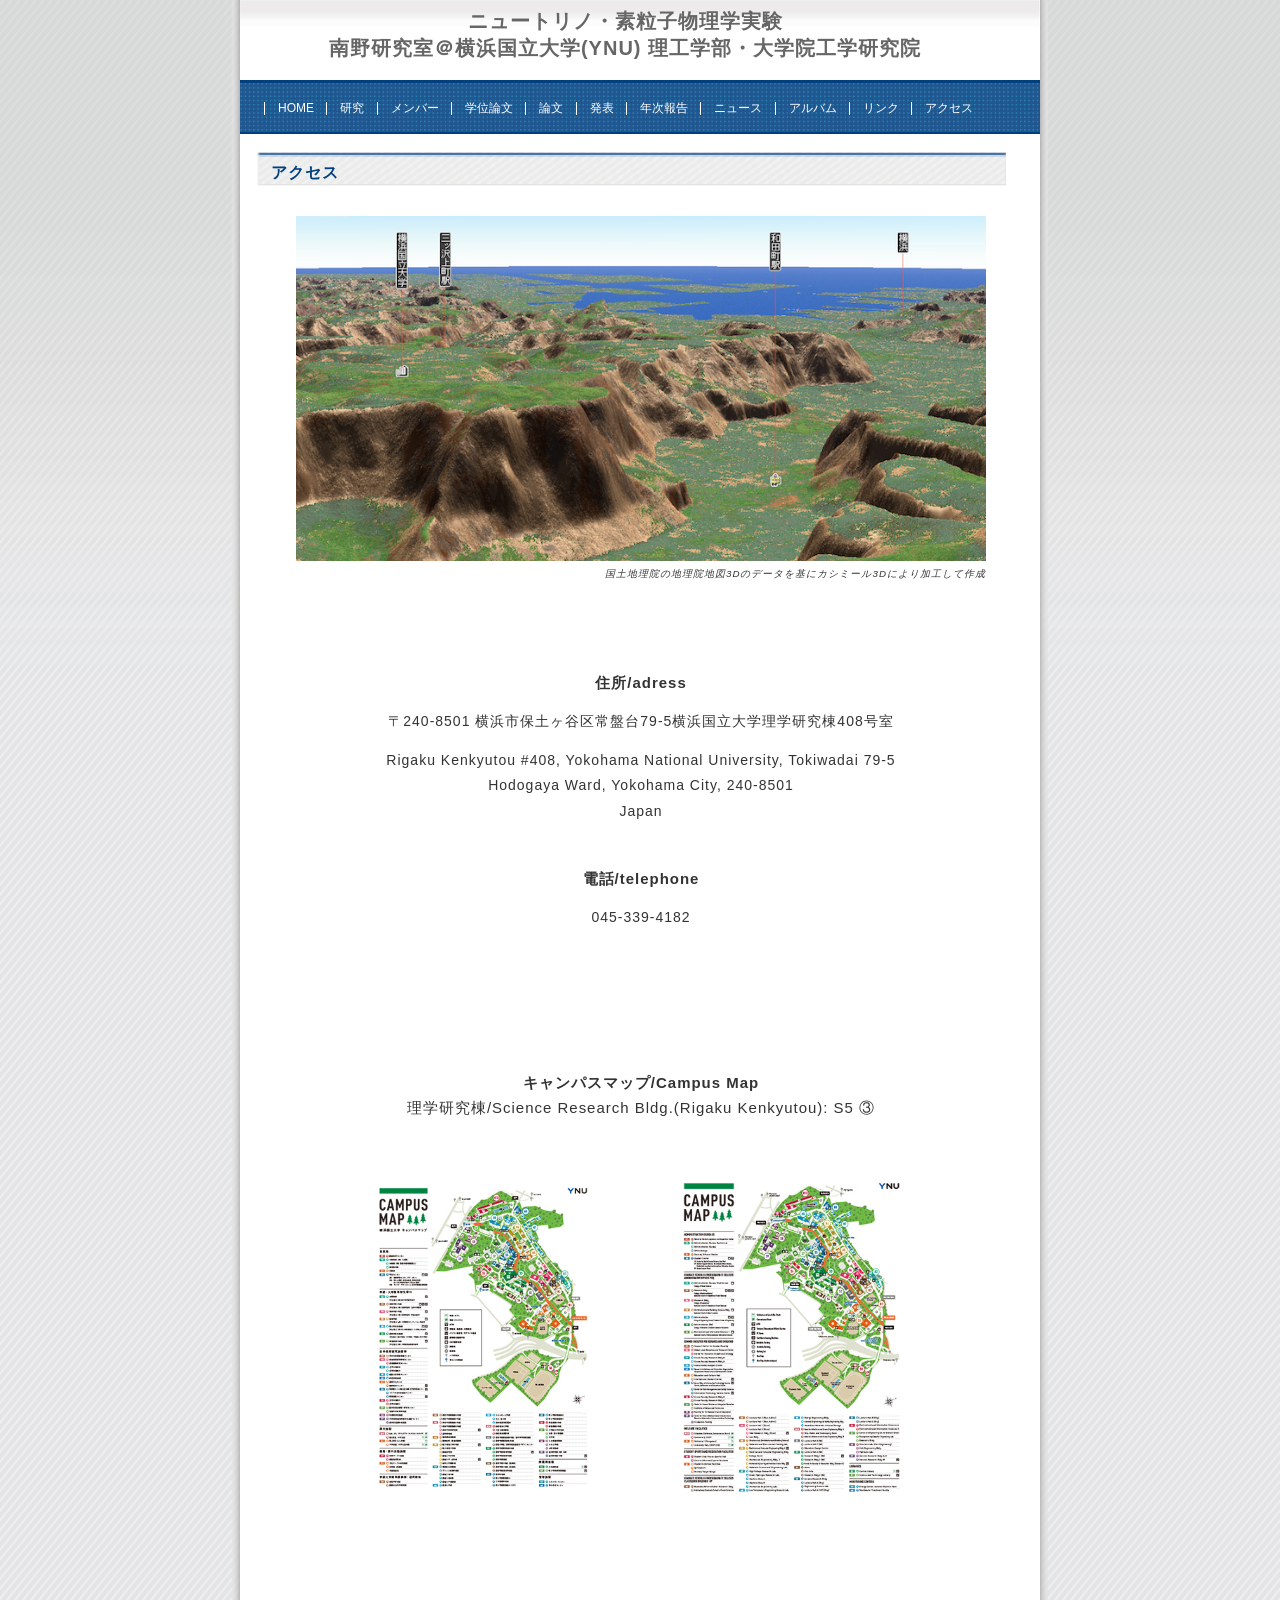
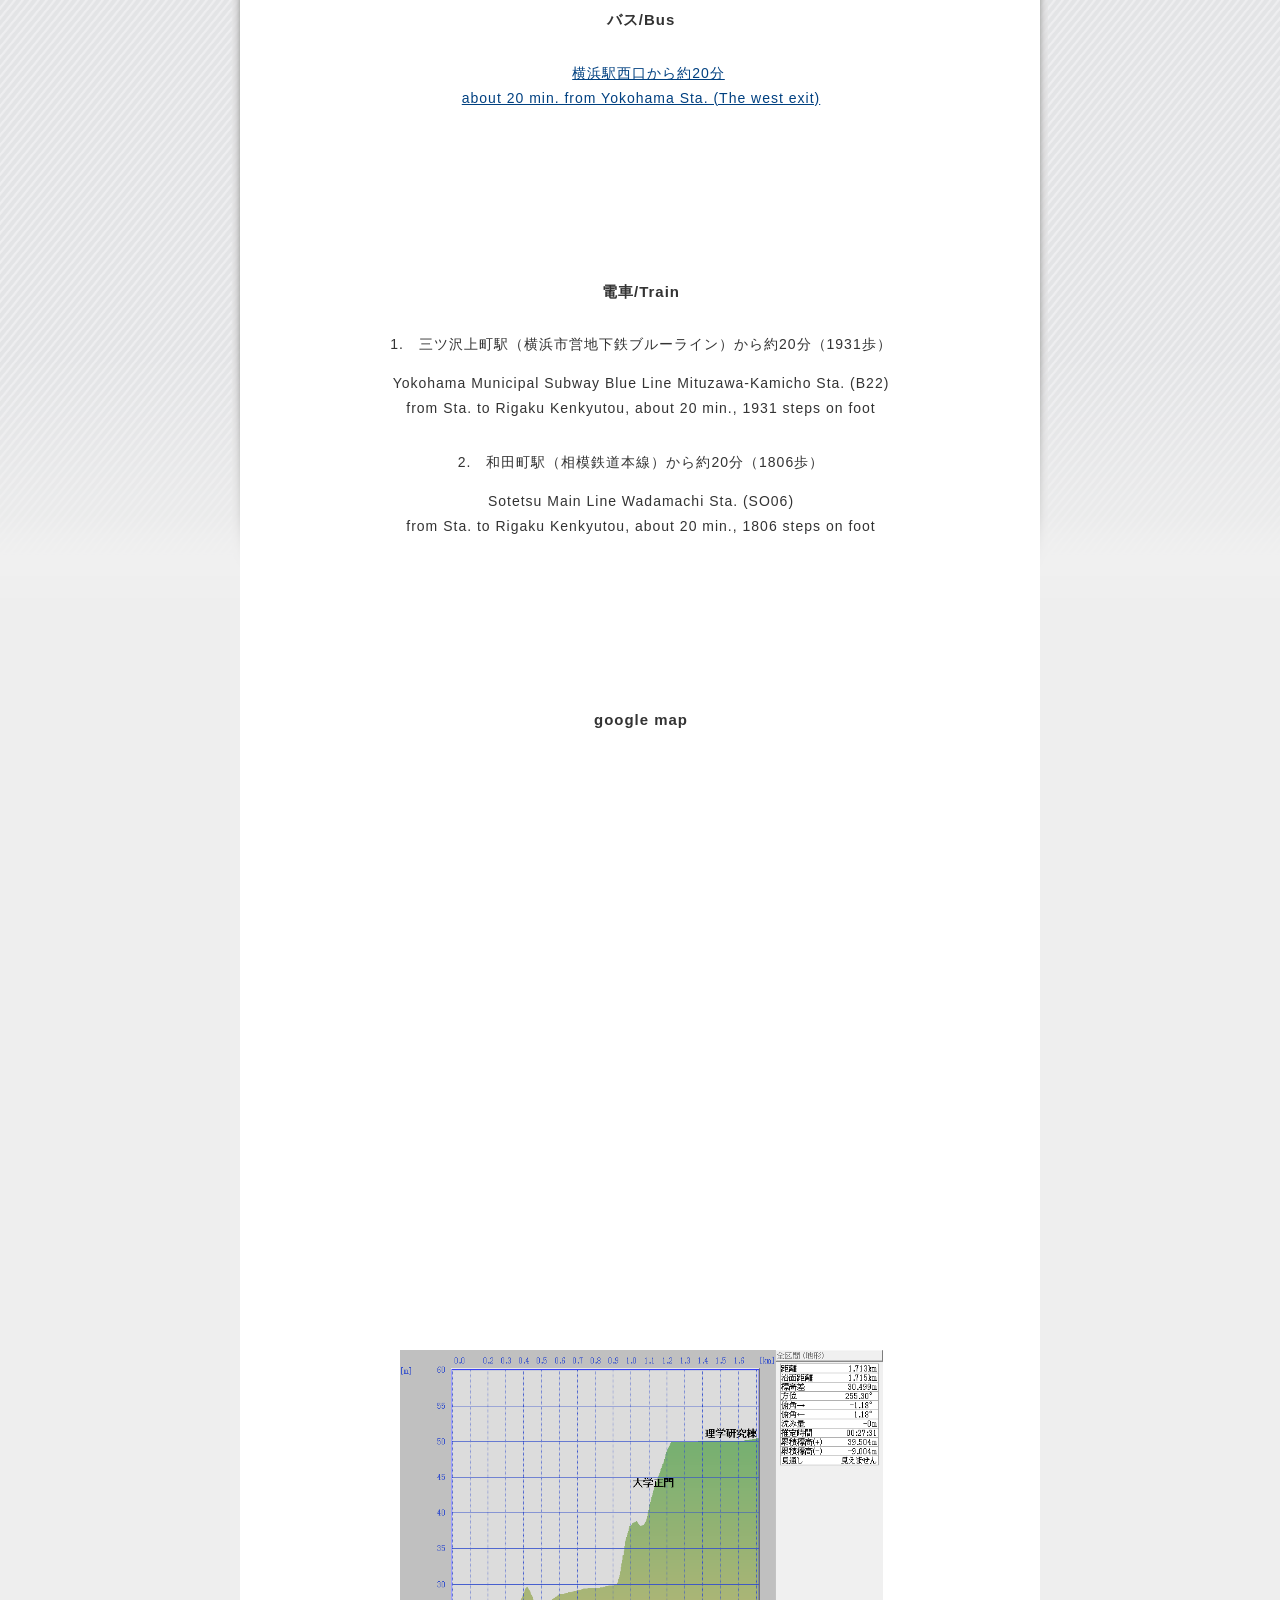
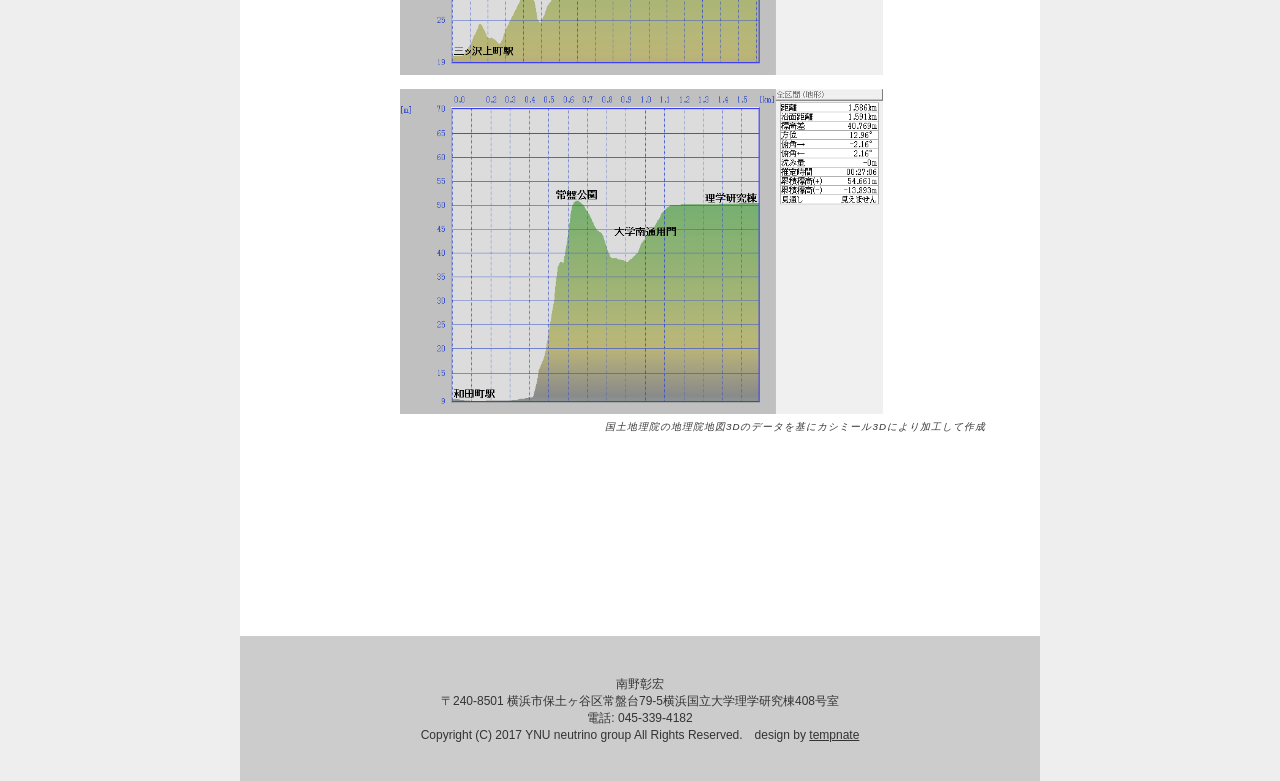
==== commit 3ccbe273: "small update on access" ====
--- a/access.html
+++ b/access.html
@@ -106,7 +106,7 @@
 <div id="campus_map">
 
   <p ><div class="font_b1"><b>キャンパスマップ/Campus Map</b></br>
-理学研究棟/Science Research Bldg.: S5 &#9314;</div></p>
+理学研究棟/Science Research Bldg.(Rigaku Kenkyutou): S5 &#9314;</div></p>
       <div class="campus_map_1">
       <table class="t1"><tr><td>
       <a href="http://www.ynu.ac.jp/access/pdf/YNU_MAP_J.pdf"><img src="./img/access_img/map_p_01.jpg" 
@@ -125,8 +125,8 @@
 
    <div class="bus_a1">
    
-   　<a  href="http://www.ynu.ac.jp/access/bus.html">横浜駅西口から</a> <br>
-       <a href="http://www.ynu.ac.jp/english/access/bus.html">from Yokohama Sta. (The west exit)</a>
+   　<a  href="http://www.ynu.ac.jp/access/bus.html">横浜駅西口から約20分</a> <br>
+       <a href="http://www.ynu.ac.jp/english/access/bus.html">about 20 min. from Yokohama Sta. (The west exit)</a>
  
    
    </div>
@@ -141,7 +141,7 @@
 1.　三ツ沢上町駅（横浜市営地下鉄ブルーライン）から約20分（1931歩）<br>
    <div class="train_a3">
   Yokohama Municipal Subway Blue Line Mituzawa-Kamicho Sta. (B22) <br>
-  From Sta. to Rigaku Kenkyutou, about 20 min, 1931 steps on foot.<br>
+  from Sta. to Rigaku Kenkyutou, about 20 min., 1931 steps on foot<br>
     </div>
 </div>
 
@@ -149,7 +149,7 @@
 2.　和田町駅（相模鉄道本線）から約20分（1806歩） <br>
     <div class="train_a3">
       Sotetsu Main Line Wadamachi Sta. (SO06) <br>
-  From Sta. to Rigaku Kenkyutou, about 20 min, 1806 steps on foot.
+  from Sta. to Rigaku Kenkyutou, about 20 min., 1806 steps on foot
     </div>
 </div>
 
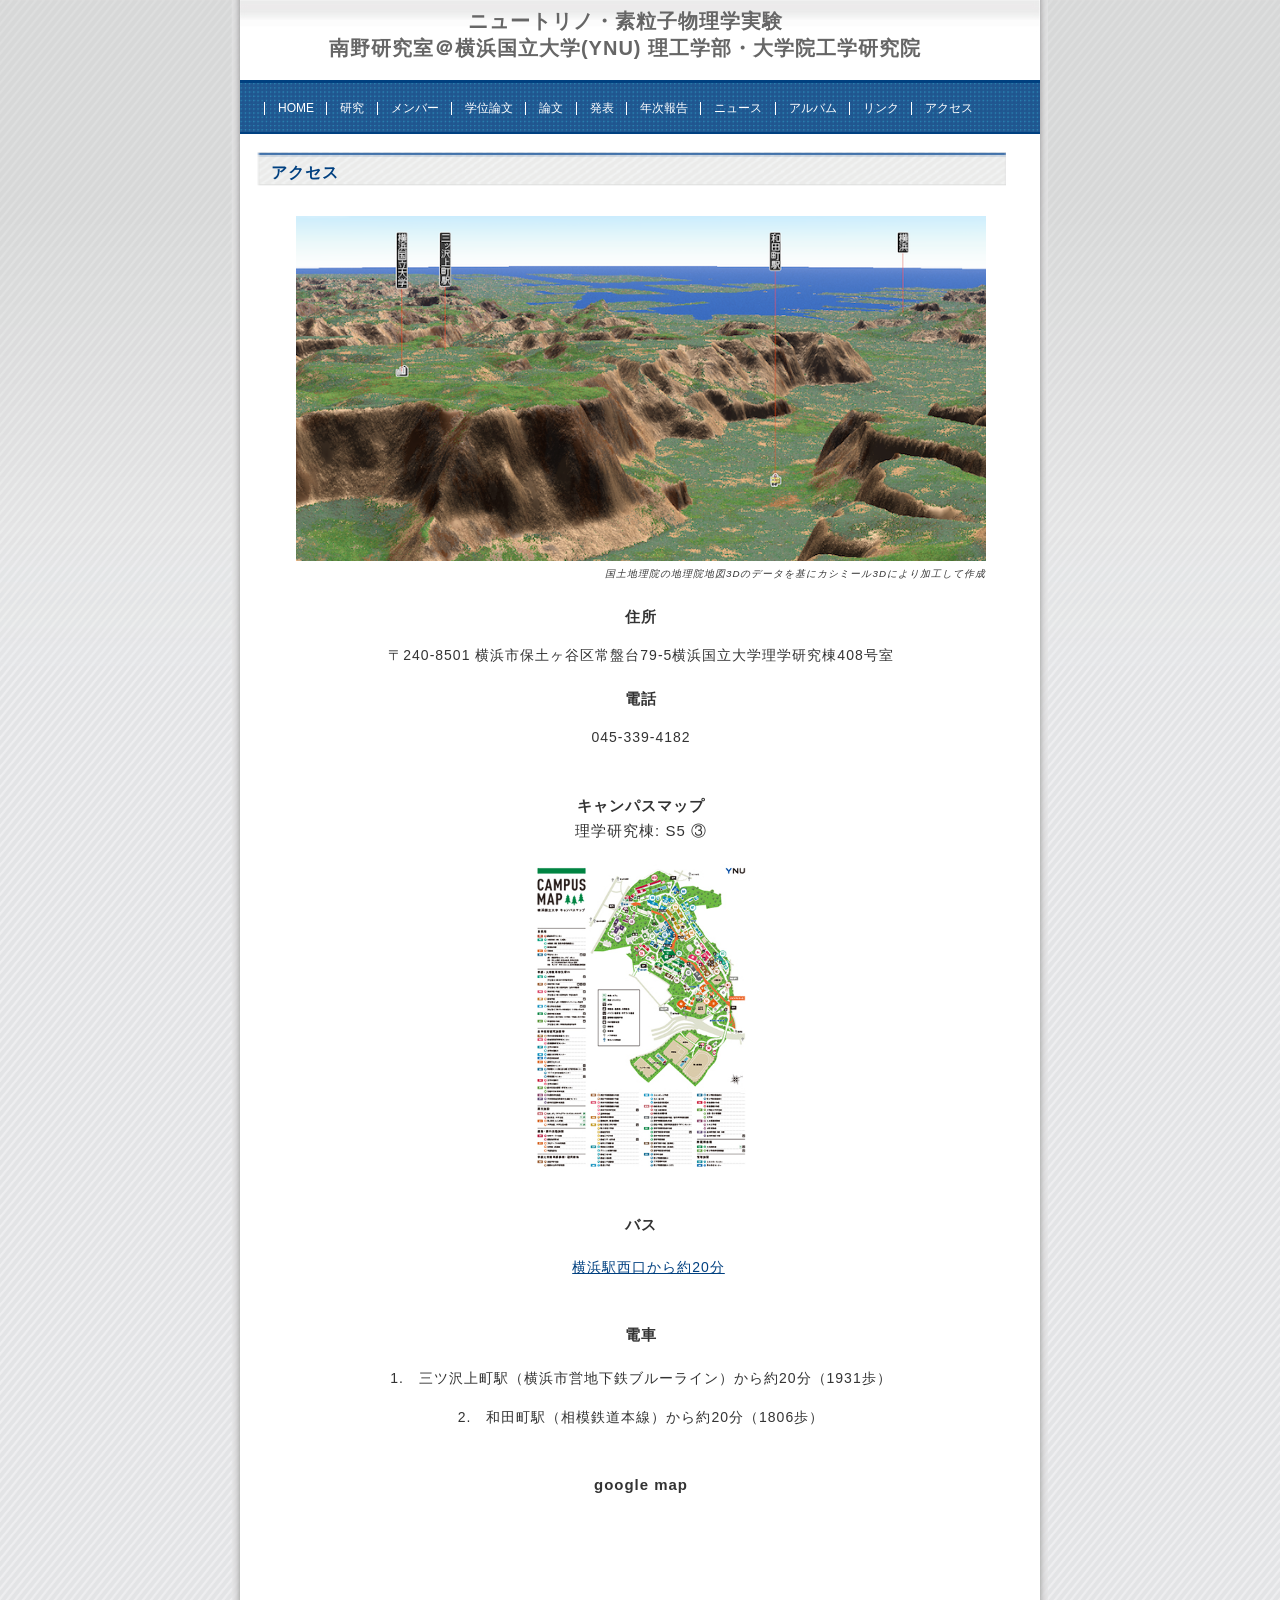
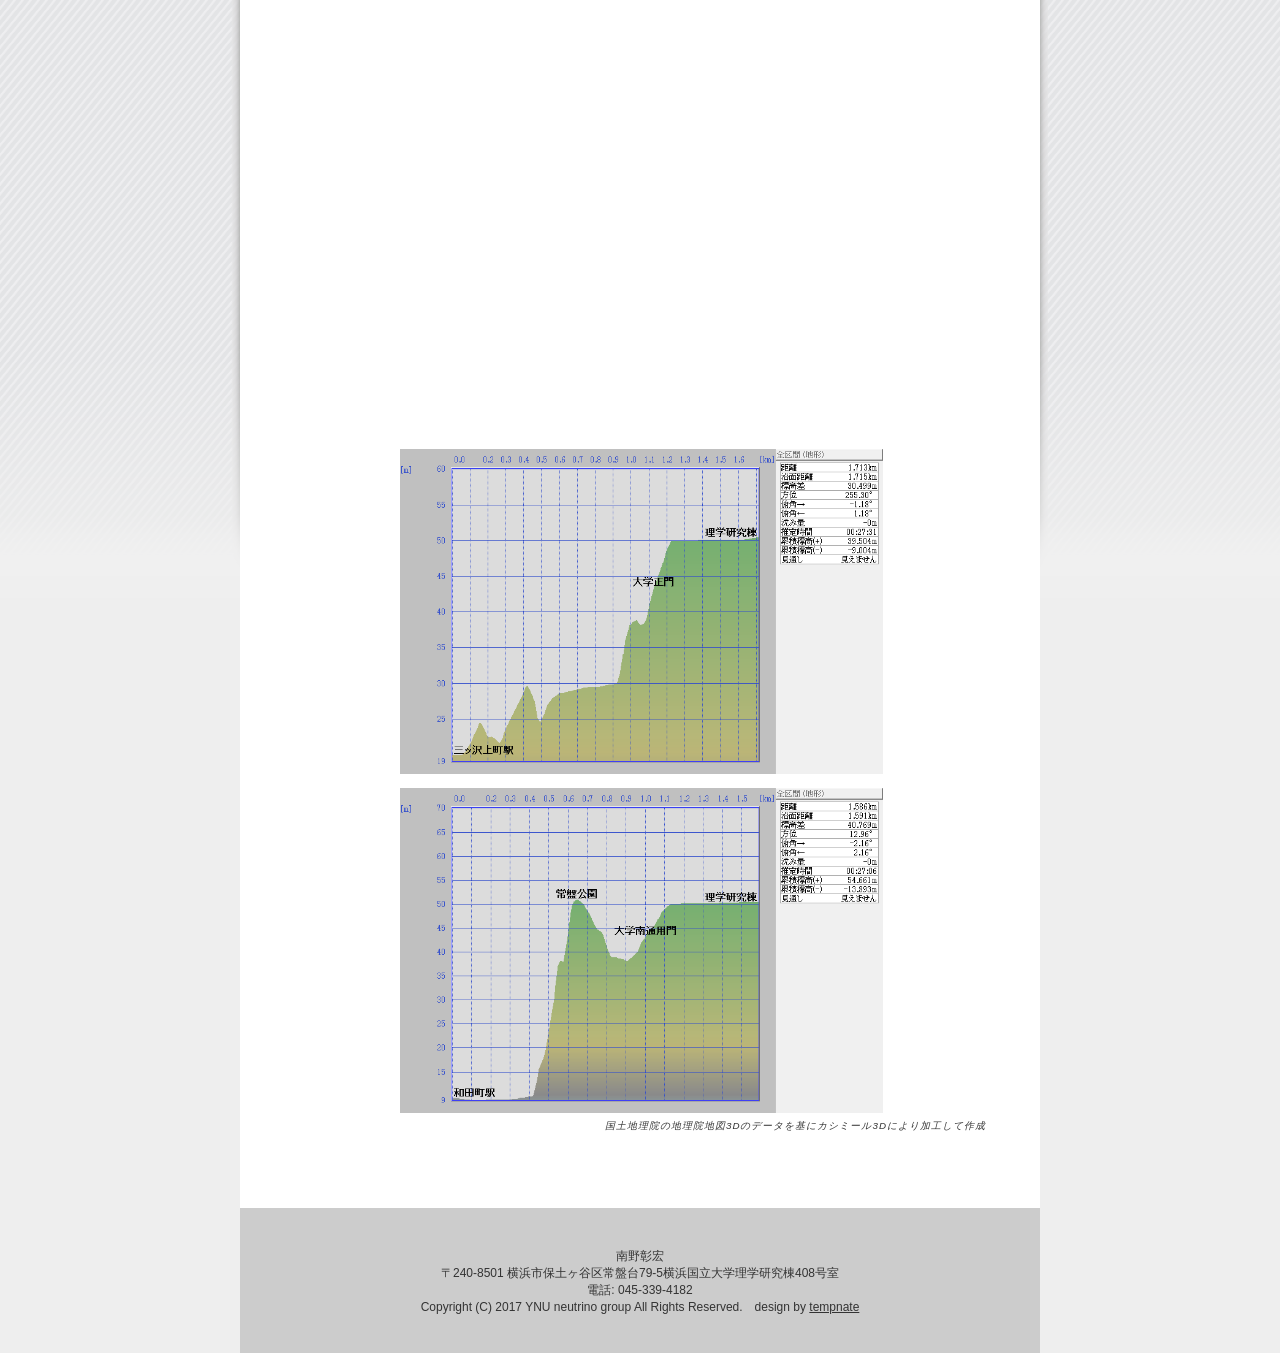
==== commit 5c4b4f1b: "update access" ====
--- a/access.html
+++ b/access.html
@@ -84,19 +84,23 @@
 
 <div id="adress_telephone">
 
-<p >  <div class="font_b1"> <b>住所/adress</b> </div>
+<!---  <p >  <div class="font_b1"> <b>住所/adress</b> </div> --->
+    <p >  <div class="font_b1"> <b>住所</b> </div>
 <div class="adress_a2">
 〒240-8501 横浜市保土ヶ谷区常盤台79-5横浜国立大学理学研究棟408号室<br>
 </div>
+<!---
 <div class="adress_a3">
 Rigaku Kenkyutou #408, Yokohama National University,
   Tokiwadai 79-5<br>Hodogaya Ward, Yokohama City, 240-8501<br>Japan
   </div>
+--->
  </p>
+
 
 <p>
 <div class="adress_a1"> 
-<div class="font_b1"> <b>電話/telephone</b></div>
+  <div class="font_b1"> <b>電話</b></div>
  <div class="adress_a2">
   045-339-4182
   </div>
@@ -105,14 +109,17 @@
 
 <div id="campus_map">
 
-  <p ><div class="font_b1"><b>キャンパスマップ/Campus Map</b></br>
-理学研究棟/Science Research Bldg.(Rigaku Kenkyutou): S5 &#9314;</div></p>
+<!---  <p ><div class="font_b1"><b>キャンパスマップ/Campus Map</b></br>
+    理学研究棟/Science Research Bldg.(Rigaku Kenkyutou): S5 &#9314;</div></p> --->
+  <p ><div class="font_b1"><b>キャンパスマップ</b></br>
+理学研究棟: S5 &#9314;</div></p>
       <div class="campus_map_1">
       <table class="t1"><tr><td>
       <a href="http://www.ynu.ac.jp/access/pdf/YNU_MAP_J.pdf"><img src="./img/access_img/map_p_01.jpg" 
       class="campus_map_size"  alt=""> </a></td>
-       <td><a href="http://www.ynu.ac.jp/english/access/pdf/YNU_MAP_E.pdf"><img src="./img/access_img/map_p_01_e.jpg" 
-      class="campus_map_size"  alt=""></a></td></tr>   
+     <!---  <td><a href="http://www.ynu.ac.jp/english/access/pdf/YNU_MAP_E.pdf"><img src="./img/access_img/map_p_01_e.jpg" 
+      class="campus_map_size"  alt=""></a></td> --->
+	  </tr>   
       </table>
       </div>
 
@@ -121,12 +128,13 @@
 
  
 <div id="bus">
-<p ><div class="font_b1"><b>バス/Bus</b></div></p>
+<!---  <p ><div class="font_b1"><b>バス/Bus</b></div></p> --->
+  <p ><div class="font_b1"><b>バス</b></div></p>
 
    <div class="bus_a1">
    
    　<a  href="http://www.ynu.ac.jp/access/bus.html">横浜駅西口から約20分</a> <br>
-       <a href="http://www.ynu.ac.jp/english/access/bus.html">about 20 min. from Yokohama Sta. (The west exit)</a>
+<!---       <a href="http://www.ynu.ac.jp/english/access/bus.html">about 20 min. from Yokohama Sta. (The west exit)</a>  --->
  
    
    </div>
@@ -135,22 +143,27 @@
    
 
 <div id="train">
-<p ><div class="font_b1"><b>電車/Train</b></div></p>
+<!---  <p ><div class="font_b1"><b>電車/Train</b></div></p>  --->
+  <p ><div class="font_b1"><b>電車</b></div></p>
 
 <div class="train_a1">
-1.　三ツ沢上町駅（横浜市営地下鉄ブルーライン）から約20分（1931歩）<br>
+  1.　三ツ沢上町駅（横浜市営地下鉄ブルーライン）から約20分（1931歩）<br>
+  <!---
    <div class="train_a3">
   Yokohama Municipal Subway Blue Line Mituzawa-Kamicho Sta. (B22) <br>
   from Sta. to Rigaku Kenkyutou, about 20 min., 1931 steps on foot<br>
     </div>
+  --->
 </div>
 
 <div class="train_a2">
-2.　和田町駅（相模鉄道本線）から約20分（1806歩） <br>
+  2.　和田町駅（相模鉄道本線）から約20分（1806歩） <br>
+    <!---
     <div class="train_a3">
       Sotetsu Main Line Wadamachi Sta. (SO06) <br>
   from Sta. to Rigaku Kenkyutou, about 20 min., 1806 steps on foot
     </div>
+      --->
 </div>
 
 </div>
--- a/access_style.css
+++ b/access_style.css
@@ -14,20 +14,20 @@
 .graph_size{width:70%; }
 
 /*google mapという表題とgoogle mapの間の間隔*/
-.g_map{margin-top:4em; }
+.g_map{margin-top:1em; }
 
 /*trainの部分の間隔調整に使う。a1は1.  三ツ沢上町駅の部分、　a2は 2. 和田町駅の部分
 a3は英語のフォントの部分 */
-.train_a1{margin-top:2em;}
+.train_a1{margin-top:1em;}
 
-.train_a2{margin-top:2em;}
+.train_a2{margin-top:1em;}
 
 .train_a3{margin-top:1em;}
 
 /*adress_telephoneの部分の間隔調整に使う。a1は電話という表題と電話番号を合わせた部分
 a2は表題を除いた所すなわち太字ではない部分で実際の住所と実際の電話番号の部分に該当。
 a3は住所の英語表記の部分*/
-.adress_a1{margin-top:3em;}
+.adress_a1{margin-top:1em;}
 
 .adress_a2{margin-top:1em;}
 
@@ -42,10 +42,10 @@
 .picture_size{width:100%;}
 
 /*バスの表題とリンクとの間隔*/
-.bus_a1{margin-top:2em;}
+.bus_a1{margin-top:1em;}
 
 /*キャンパスマップの表題とキャンパスマップへのリンクとの間隔*/
-.campus_map_1{margin-top:4em; }
+.campus_map_1{margin-top:1em; }
 
 /*キャンパスマップの大きさ*/
 .campus_map_size{width:70%;}
@@ -58,16 +58,16 @@
 
 #landscape{margin-top:2em;}
 
-#adress_telephone{margin-top:6em; text-align:center; }
+#adress_telephone{margin-top:1em; text-align:center; }
 
-#train{margin-top:12em; text-align:center;}
+#train{margin-top:3em; text-align:center;}
 
-#bus{margin-top:8em; text-align:center; width:100%;}
+#bus{margin-top:3em; text-align:center; width:100%;}
 
-#campus_map{margin-top:10em; text-align:center;}
+#campus_map{margin-top:3em; text-align:center;}
 
-#geo_graph{margin-top:8em; margin-bottom:10em;}
+#geo_graph{margin-top:3em; margin-bottom:1em;}
 
-#map{margin-top:12em; margin-bottom:6em; text-align:center;}
+#map{margin-top:3em; margin-bottom:6em; text-align:center;}
 
 
